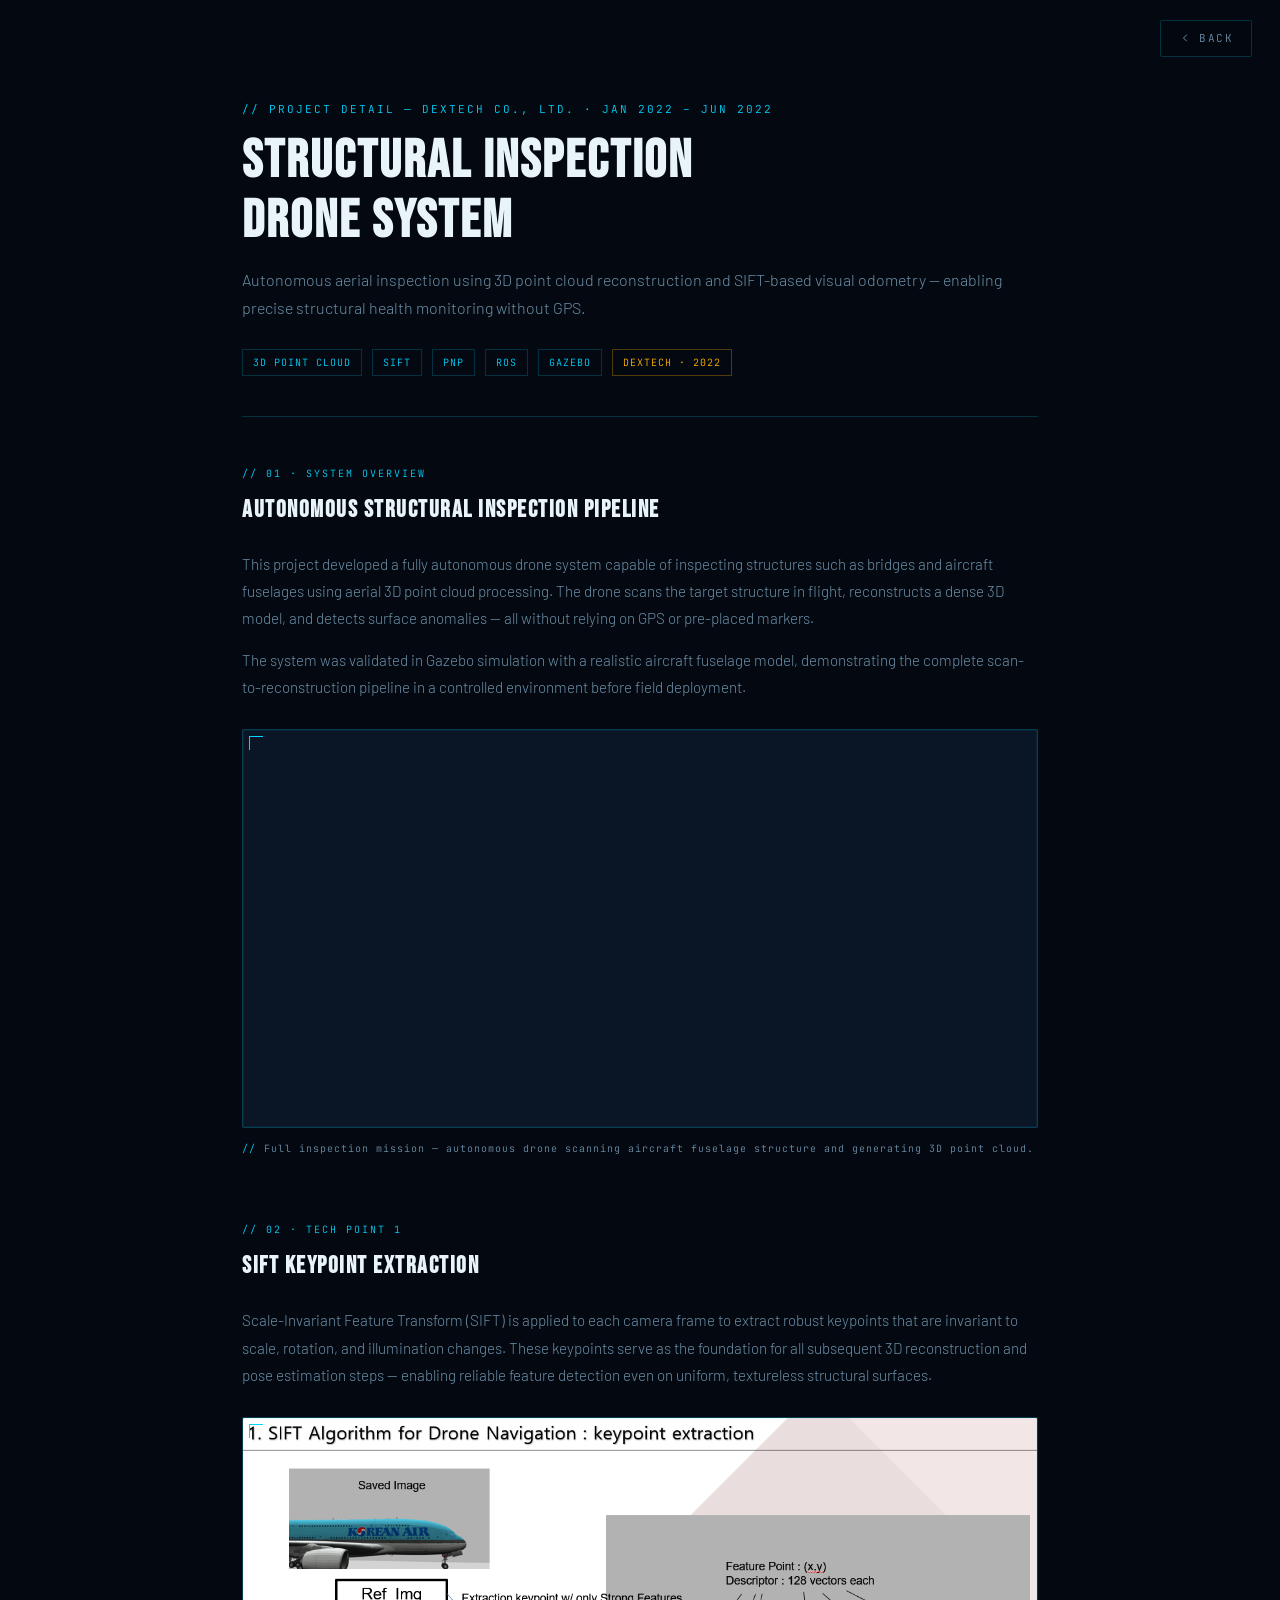
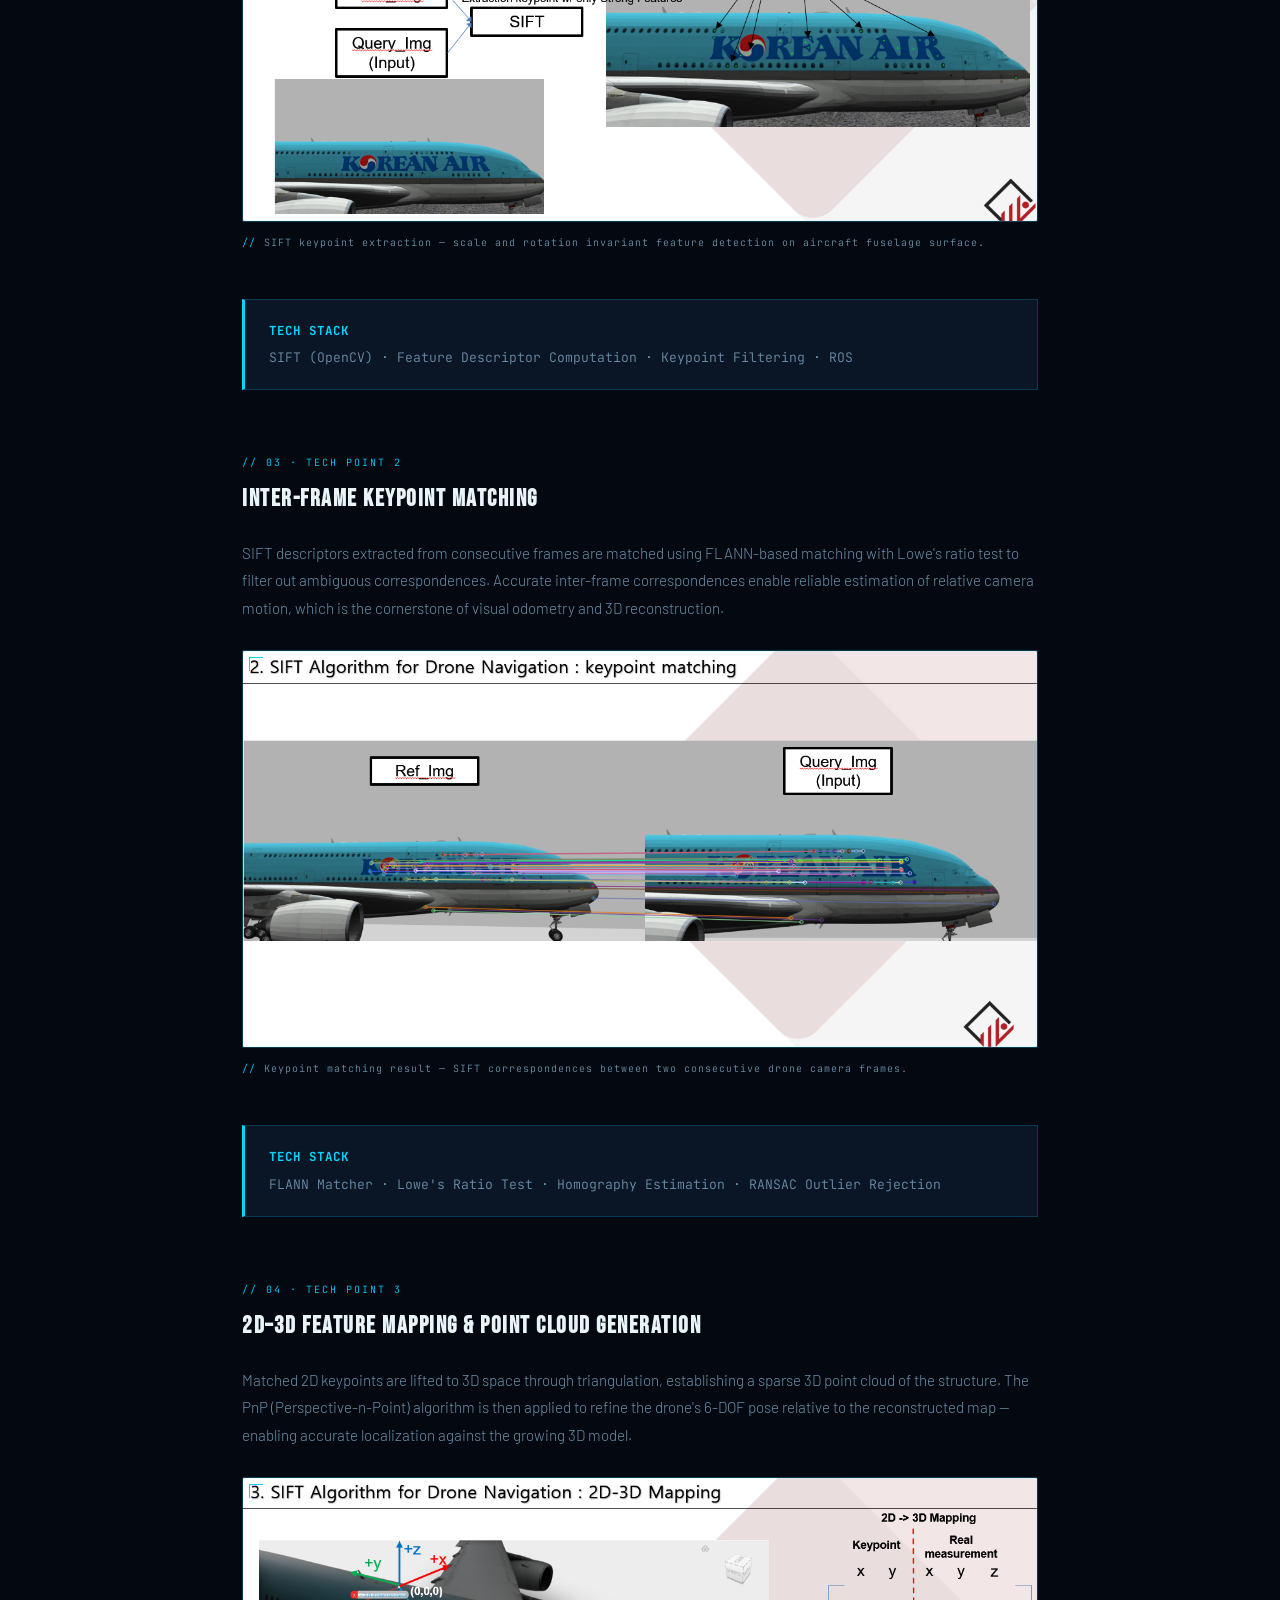
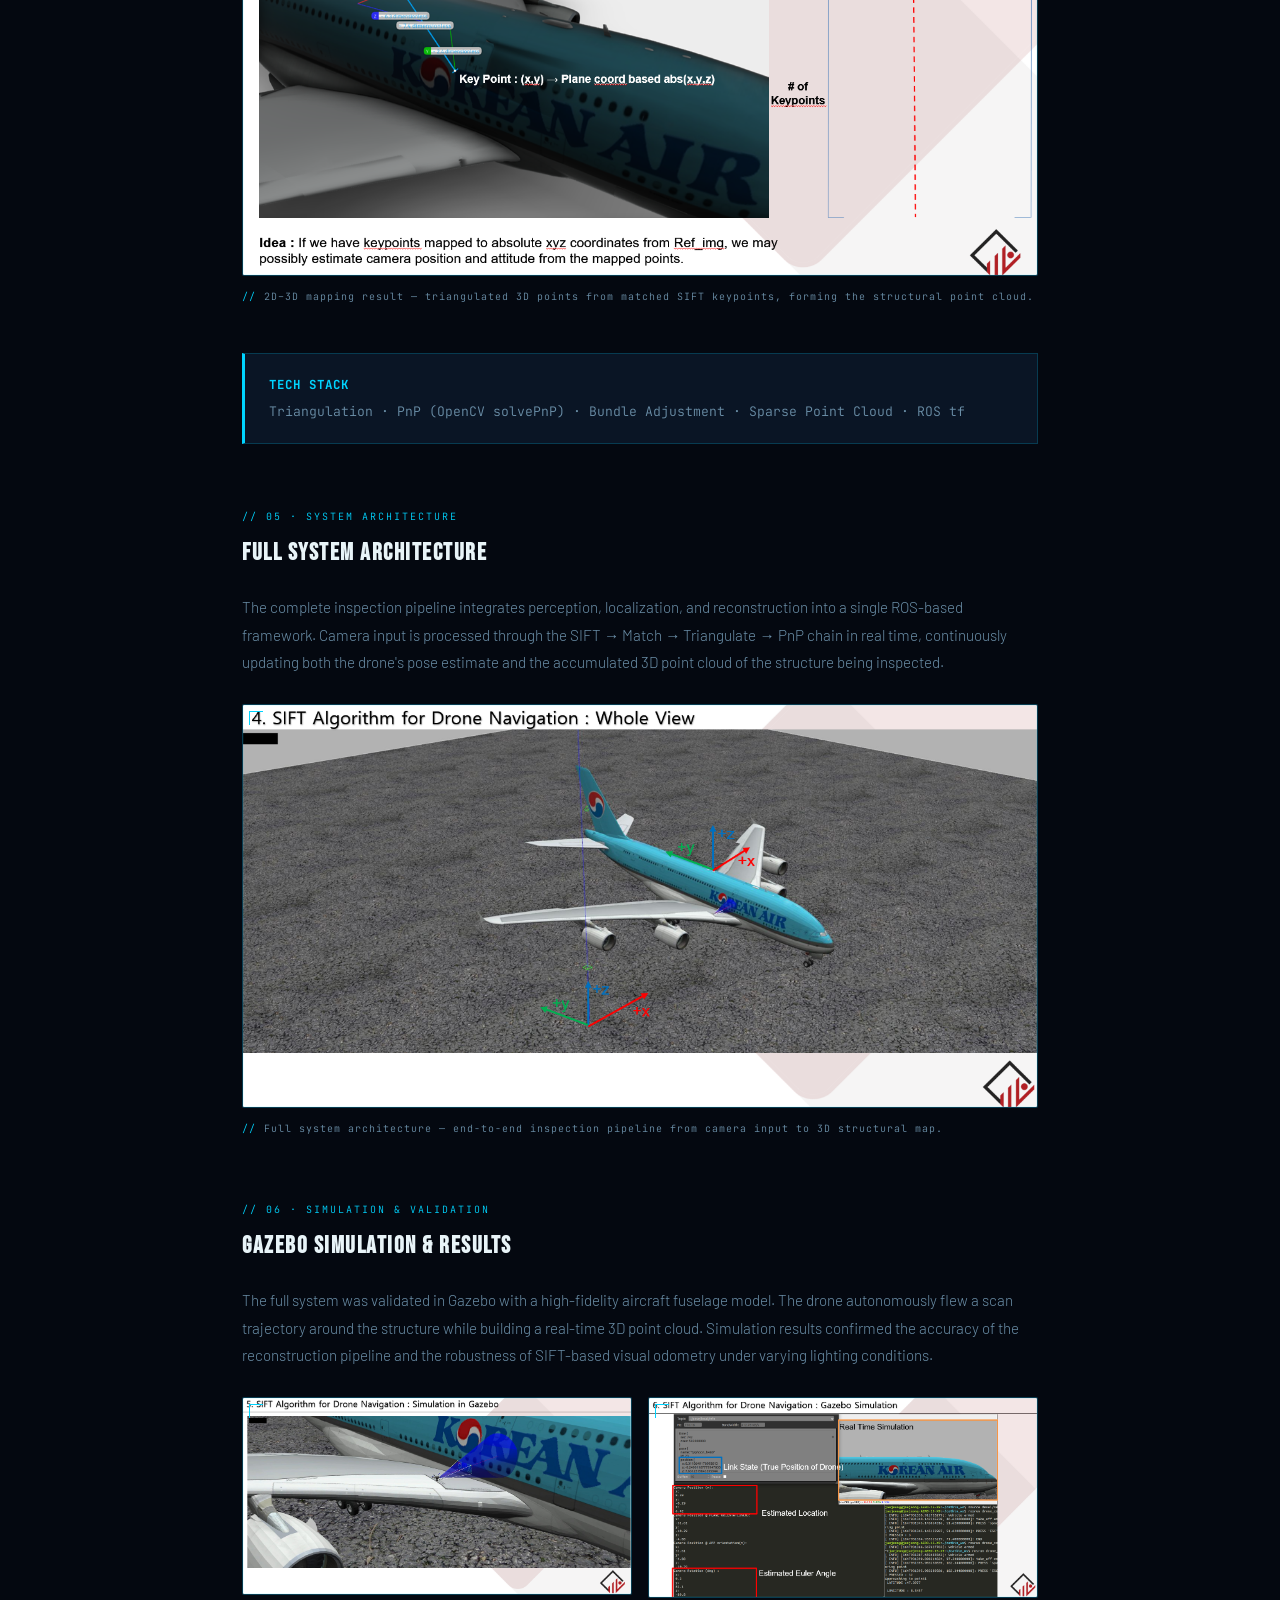
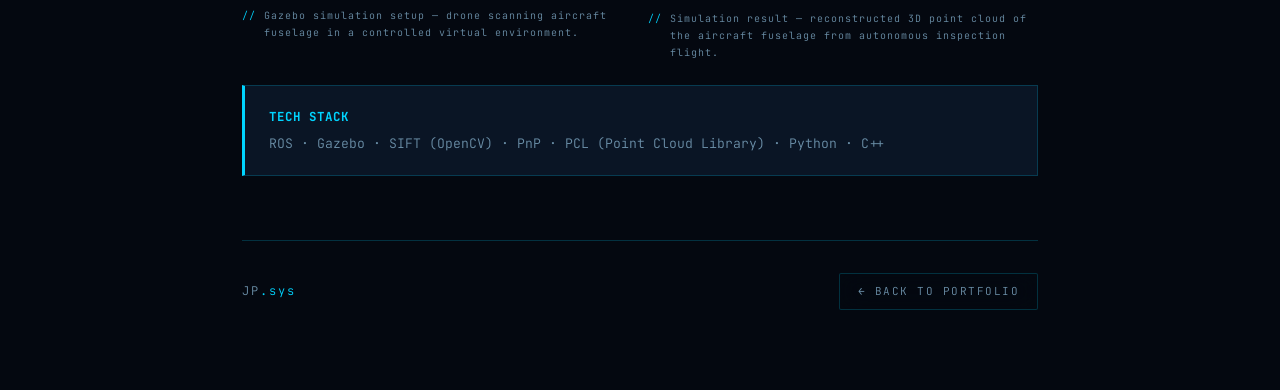
==== projects/inspection-drone.html @ 6c42485a "Add Dextech project detail pages and complete WORK section video hover - Add projects/inspection-dro" ====
<!DOCTYPE html>
<html lang="en">
<head>
  <meta charset="UTF-8" />
  <meta name="viewport" content="width=device-width, initial-scale=1.0" />
  <meta name="description" content="Structural Inspection Drone — Jaejeong Park Project Detail" />
  <title>Structural Inspection Drone — Jaejeong Park</title>

  <!-- Fonts -->
  <link rel="preconnect" href="https://fonts.googleapis.com" />
  <link rel="preconnect" href="https://fonts.gstatic.com" crossorigin />
  <link href="https://fonts.googleapis.com/css2?family=Bebas+Neue&family=JetBrains+Mono:ital,wght@0,300;0,400;0,500;0,600;0,700;1,300&family=Barlow:ital,wght@0,300;0,400;0,500;0,600;1,300;1,400&display=swap" rel="stylesheet" />

  <style>
    /* ── Variables ───────────────────────────────────────── */
    :root {
      --bg-primary:    #040810;
      --bg-secondary:  #070e1a;
      --bg-card:       #0a1525;
      --cyan:          #00D4FF;
      --amber:         #FFB300;
      --green:         #00FF88;
      --text-primary:  #E8F4F8;
      --text-secondary:#6B8FA8;
      --border:        rgba(0, 212, 255, 0.2);
      --border-hover:  rgba(0, 212, 255, 0.5);
      --font-display:  'Bebas Neue', sans-serif;
      --font-mono:     'JetBrains Mono', monospace;
      --font-body:     'Barlow', sans-serif;
      --transition:    0.3s ease;
      --content-max:   860px;
    }

    /* ── Reset ───────────────────────────────────────────── */
    *, *::before, *::after { box-sizing: border-box; margin: 0; padding: 0; }
    html { scroll-behavior: smooth; font-size: 16px; }
    body {
      background: var(--bg-primary);
      color: var(--text-primary);
      font-family: var(--font-body);
      font-weight: 300;
      line-height: 1.7;
      overflow-x: hidden;
    }
    a { color: var(--cyan); text-decoration: none; transition: color var(--transition); }
    a:hover { color: #fff; }
    img, video { max-width: 100%; display: block; }
    ::selection { background: rgba(0, 212, 255, 0.3); color: #fff; }
    ::-webkit-scrollbar { width: 4px; }
    ::-webkit-scrollbar-track { background: var(--bg-secondary); }
    ::-webkit-scrollbar-thumb { background: var(--cyan); border-radius: 2px; }

    /* ── Back Button (fixed) ─────────────────────────────── */
    .back-btn {
      position: fixed;
      top: 20px;
      right: 28px;
      z-index: 1000;
      display: flex;
      align-items: center;
      gap: 8px;
      padding: 8px 18px;
      background: rgba(4, 8, 16, 0.88);
      backdrop-filter: blur(12px);
      border: 1px solid var(--border);
      border-radius: 2px;
      font-family: var(--font-mono);
      font-size: 11px;
      color: var(--text-secondary);
      letter-spacing: 1.5px;
      text-transform: uppercase;
      cursor: pointer;
      transition: border-color var(--transition), color var(--transition), background var(--transition);
    }
    .back-btn:hover {
      border-color: var(--cyan);
      color: var(--cyan);
      background: rgba(0, 212, 255, 0.05);
    }
    .back-btn svg {
      width: 12px;
      height: 12px;
      fill: none;
      stroke: currentColor;
      stroke-width: 2;
      stroke-linecap: round;
      stroke-linejoin: round;
      flex-shrink: 0;
    }

    /* ── Page Wrapper ────────────────────────────────────── */
    .detail-page {
      max-width: var(--content-max);
      margin: 0 auto;
      padding: 100px 32px 80px;
    }

    /* ── Header ──────────────────────────────────────────── */
    .detail-label {
      font-family: var(--font-mono);
      font-size: 11px;
      color: var(--cyan);
      letter-spacing: 2px;
      text-transform: uppercase;
      margin-bottom: 12px;
    }
    .detail-title {
      font-family: var(--font-display);
      font-size: clamp(2rem, 6vw, 3.4rem);
      color: var(--text-primary);
      letter-spacing: 2px;
      line-height: 1.1;
      margin-bottom: 16px;
    }
    .detail-subtitle {
      font-family: var(--font-body);
      font-size: 1rem;
      color: var(--text-secondary);
      margin-bottom: 28px;
    }
    .detail-meta {
      display: flex;
      flex-wrap: wrap;
      gap: 10px;
      margin-bottom: 40px;
    }
    .meta-tag {
      font-family: var(--font-mono);
      font-size: 10px;
      color: var(--cyan);
      border: 1px solid var(--border);
      padding: 4px 10px;
      letter-spacing: 1px;
      text-transform: uppercase;
    }
    .meta-tag.amber { color: var(--amber); border-color: rgba(255, 179, 0, 0.3); }
    .detail-divider {
      width: 100%;
      height: 1px;
      background: var(--border);
      margin-bottom: 48px;
    }

    /* ── Section ─────────────────────────────────────────── */
    .detail-section {
      margin-bottom: 64px;
    }
    .section-label {
      font-family: var(--font-mono);
      font-size: 10px;
      color: var(--cyan);
      letter-spacing: 2px;
      text-transform: uppercase;
      margin-bottom: 8px;
    }
    .section-heading {
      font-family: var(--font-display);
      font-size: 1.5rem;
      color: var(--text-primary);
      letter-spacing: 1.5px;
      margin-bottom: 20px;
    }
    .section-body {
      color: var(--text-secondary);
      font-size: 0.95rem;
      line-height: 1.8;
    }
    .section-body p + p { margin-top: 14px; }

    /* ── Media Block ─────────────────────────────────────── */
    .media-block {
      margin-bottom: 48px;
    }
    .media-block + .media-block { margin-top: 0; }

    .media-frame {
      position: relative;
      border: 1px solid var(--border);
      border-radius: 2px;
      overflow: hidden;
      background: var(--bg-card);
    }
    .media-frame::before {
      content: '';
      position: absolute;
      inset: 0;
      pointer-events: none;
      z-index: 1;
      box-shadow: inset 0 0 0 1px rgba(0, 212, 255, 0.08);
    }
    .media-frame video,
    .media-frame img {
      width: 100%;
      display: block;
    }

    /* HUD corner brackets */
    .media-frame::after {
      content: '';
      position: absolute;
      top: 6px; left: 6px;
      width: 14px; height: 14px;
      border-top: 1px solid var(--cyan);
      border-left: 1px solid var(--cyan);
      pointer-events: none;
      z-index: 2;
    }

    .media-caption {
      margin-top: 12px;
      font-family: var(--font-mono);
      font-size: 10px;
      color: var(--text-secondary);
      letter-spacing: 1px;
      display: flex;
      align-items: flex-start;
      gap: 8px;
    }
    .media-caption::before {
      content: '//';
      color: var(--cyan);
      flex-shrink: 0;
    }

    /* Two-column image grid */
    .media-grid-2 {
      display: grid;
      grid-template-columns: 1fr 1fr;
      gap: 16px;
    }

    /* ── Tech Highlight Box ───────────────────────────────── */
    .tech-highlight {
      background: var(--bg-card);
      border: 1px solid var(--border);
      border-left: 3px solid var(--cyan);
      padding: 20px 24px;
      margin-top: 24px;
      font-family: var(--font-mono);
      font-size: 0.82rem;
      color: var(--text-secondary);
      line-height: 1.7;
    }
    .tech-highlight strong {
      color: var(--cyan);
      display: block;
      margin-bottom: 6px;
      font-size: 0.78rem;
      letter-spacing: 1px;
      text-transform: uppercase;
    }

    /* ── Footer ──────────────────────────────────────────── */
    .detail-footer {
      border-top: 1px solid var(--border);
      padding-top: 32px;
      display: flex;
      align-items: center;
      justify-content: space-between;
      flex-wrap: wrap;
      gap: 16px;
    }
    .footer-logo {
      font-family: var(--font-mono);
      font-size: 12px;
      color: var(--text-secondary);
      letter-spacing: 2px;
    }
    .footer-logo span { color: var(--cyan); }

    /* ── Responsive ──────────────────────────────────────── */
    @media (max-width: 600px) {
      .detail-page { padding: 88px 20px 60px; }
      .media-grid-2 { grid-template-columns: 1fr; }
      .back-btn { right: 16px; top: 14px; }
    }
  </style>
</head>
<body>

  <!-- ── Back Button ─────────────────────────────────────── -->
  <a class="back-btn" href="../index.html#projects" aria-label="Back to portfolio">
    <svg viewBox="0 0 24 24"><polyline points="15 18 9 12 15 6"/></svg>
    <span data-en="BACK" data-ko="돌아가기">BACK</span>
  </a>

  <!-- ── Page Content ────────────────────────────────────── -->
  <main class="detail-page">

    <!-- Header -->
    <p class="detail-label">// Project Detail — Dextech Co., Ltd. · Jan 2022 – Jun 2022</p>
    <h1 class="detail-title">Structural Inspection<br>Drone System</h1>
    <p class="detail-subtitle"
       data-en="Autonomous aerial inspection using 3D point cloud reconstruction and SIFT-based visual odometry — enabling precise structural health monitoring without GPS."
       data-ko="3D 포인트 클라우드 재구성 및 SIFT 기반 비주얼 오도메트리를 활용한 자율 항공 점검 — GPS 없이 정밀 구조물 안전 모니터링 구현.">
      Autonomous aerial inspection using 3D point cloud reconstruction and SIFT-based visual odometry — enabling precise structural health monitoring without GPS.
    </p>
    <div class="detail-meta">
      <span class="meta-tag">3D Point Cloud</span>
      <span class="meta-tag">SIFT</span>
      <span class="meta-tag">PnP</span>
      <span class="meta-tag">ROS</span>
      <span class="meta-tag">Gazebo</span>
      <span class="meta-tag amber">Dextech · 2022</span>
    </div>
    <div class="detail-divider"></div>

    <!-- ── Section 1: System Overview ─────────────────────── -->
    <div class="detail-section">
      <p class="section-label">// 01 · System Overview</p>
      <h2 class="section-heading"
          data-en="Autonomous Structural Inspection Pipeline"
          data-ko="자율 구조물 점검 파이프라인">Autonomous Structural Inspection Pipeline</h2>
      <div class="section-body">
        <p data-en="This project developed a fully autonomous drone system capable of inspecting structures such as bridges and aircraft fuselages using aerial 3D point cloud processing. The drone scans the target structure in flight, reconstructs a dense 3D model, and detects surface anomalies — all without relying on GPS or pre-placed markers."
           data-ko="이 프로젝트는 항공 3D 포인트 클라우드 처리를 통해 교량, 항공기 동체 등 구조물을 점검할 수 있는 완전 자율 드론 시스템을 개발했습니다. 드론이 비행 중 목표 구조물을 스캔하고 밀집 3D 모델을 재구성하며 표면 이상을 탐지합니다 — GPS나 사전 배치 마커 없이 작동합니다.">
          This project developed a fully autonomous drone system capable of inspecting structures such as bridges and aircraft fuselages using aerial 3D point cloud processing. The drone scans the target structure in flight, reconstructs a dense 3D model, and detects surface anomalies — all without relying on GPS or pre-placed markers.
        </p>
        <p data-en="The system was validated in Gazebo simulation with a realistic aircraft fuselage model, demonstrating the complete scan-to-reconstruction pipeline in a controlled environment before field deployment."
           data-ko="시스템은 실제 항공기 동체 모델을 사용한 Gazebo 시뮬레이션에서 검증되었으며, 현장 배포 전 제어된 환경에서 스캔부터 재구성까지의 완전한 파이프라인을 시연했습니다.">
          The system was validated in Gazebo simulation with a realistic aircraft fuselage model, demonstrating the complete scan-to-reconstruction pipeline in a controlled environment before field deployment.
        </p>
      </div>

      <div class="media-block" style="margin-top: 28px;">
        <div class="media-frame">
          <video src="../assets/projects/inspection/inspection drone project.mp4"
                 autoplay muted loop playsinline preload="metadata"></video>
        </div>
        <p class="media-caption"
           data-en="Full inspection mission — autonomous drone scanning aircraft fuselage structure and generating 3D point cloud."
           data-ko="전체 점검 임무 — 항공기 동체 구조물을 스캔하고 3D 포인트 클라우드를 생성하는 자율 드론.">
          Full inspection mission — autonomous drone scanning aircraft fuselage structure and generating 3D point cloud.
        </p>
      </div>
    </div>

    <!-- ── Section 2: Keypoint Extraction ──────────────────── -->
    <div class="detail-section">
      <p class="section-label">// 02 · Tech Point 1</p>
      <h2 class="section-heading"
          data-en="SIFT Keypoint Extraction"
          data-ko="SIFT 키포인트 추출">SIFT Keypoint Extraction</h2>
      <div class="section-body">
        <p data-en="Scale-Invariant Feature Transform (SIFT) is applied to each camera frame to extract robust keypoints that are invariant to scale, rotation, and illumination changes. These keypoints serve as the foundation for all subsequent 3D reconstruction and pose estimation steps — enabling reliable feature detection even on uniform, textureless structural surfaces."
           data-ko="각 카메라 프레임에 SIFT(Scale-Invariant Feature Transform)를 적용하여 크기, 회전, 조명 변화에 불변하는 강건한 키포인트를 추출합니다. 이 키포인트는 이후 모든 3D 재구성 및 자세 추정 단계의 기반이 되며, 균일하고 텍스처가 없는 구조 표면에서도 신뢰할 수 있는 특징점 탐지를 가능하게 합니다.">
          Scale-Invariant Feature Transform (SIFT) is applied to each camera frame to extract robust keypoints that are invariant to scale, rotation, and illumination changes. These keypoints serve as the foundation for all subsequent 3D reconstruction and pose estimation steps — enabling reliable feature detection even on uniform, textureless structural surfaces.
        </p>
      </div>

      <div class="media-block" style="margin-top: 28px;">
        <div class="media-frame">
          <img src="../assets/projects/inspection/pg_1.png"
               alt="SIFT keypoint extraction result on structural surface" />
        </div>
        <p class="media-caption"
           data-en="SIFT keypoint extraction — scale and rotation invariant feature detection on aircraft fuselage surface."
           data-ko="SIFT 키포인트 추출 — 항공기 동체 표면에서의 크기·회전 불변 특징점 탐지.">
          SIFT keypoint extraction — scale and rotation invariant feature detection on aircraft fuselage surface.
        </p>
      </div>

      <div class="tech-highlight">
        <strong>Tech Stack</strong>
        SIFT (OpenCV) · Feature Descriptor Computation · Keypoint Filtering · ROS
      </div>
    </div>

    <!-- ── Section 3: Keypoint Matching ────────────────────── -->
    <div class="detail-section">
      <p class="section-label">// 03 · Tech Point 2</p>
      <h2 class="section-heading"
          data-en="Inter-Frame Keypoint Matching"
          data-ko="프레임 간 키포인트 매칭">Inter-Frame Keypoint Matching</h2>
      <div class="section-body">
        <p data-en="SIFT descriptors extracted from consecutive frames are matched using FLANN-based matching with Lowe's ratio test to filter out ambiguous correspondences. Accurate inter-frame correspondences enable reliable estimation of relative camera motion, which is the cornerstone of visual odometry and 3D reconstruction."
           data-ko="연속 프레임에서 추출된 SIFT 디스크립터를 FLANN 기반 매칭과 Lowe의 비율 테스트를 사용해 매칭하여 모호한 대응점을 필터링합니다. 정확한 프레임 간 대응점은 비주얼 오도메트리와 3D 재구성의 핵심인 상대 카메라 움직임의 신뢰할 수 있는 추정을 가능하게 합니다.">
          SIFT descriptors extracted from consecutive frames are matched using FLANN-based matching with Lowe's ratio test to filter out ambiguous correspondences. Accurate inter-frame correspondences enable reliable estimation of relative camera motion, which is the cornerstone of visual odometry and 3D reconstruction.
        </p>
      </div>

      <div class="media-block" style="margin-top: 28px;">
        <div class="media-frame">
          <img src="../assets/projects/inspection/pg_2.png"
               alt="SIFT keypoint matching between consecutive frames" />
        </div>
        <p class="media-caption"
           data-en="Keypoint matching result — SIFT correspondences between two consecutive drone camera frames."
           data-ko="키포인트 매칭 결과 — 연속 드론 카메라 프레임 간 SIFT 대응점.">
          Keypoint matching result — SIFT correspondences between two consecutive drone camera frames.
        </p>
      </div>

      <div class="tech-highlight">
        <strong>Tech Stack</strong>
        FLANN Matcher · Lowe's Ratio Test · Homography Estimation · RANSAC Outlier Rejection
      </div>
    </div>

    <!-- ── Section 4: 2D–3D Mapping ─────────────────────────── -->
    <div class="detail-section">
      <p class="section-label">// 04 · Tech Point 3</p>
      <h2 class="section-heading"
          data-en="2D–3D Feature Mapping & Point Cloud Generation"
          data-ko="2D–3D 특징 매핑 및 포인트 클라우드 생성">2D–3D Feature Mapping & Point Cloud Generation</h2>
      <div class="section-body">
        <p data-en="Matched 2D keypoints are lifted to 3D space through triangulation, establishing a sparse 3D point cloud of the structure. The PnP (Perspective-n-Point) algorithm is then applied to refine the drone's 6-DOF pose relative to the reconstructed map — enabling accurate localization against the growing 3D model."
           data-ko="매칭된 2D 키포인트를 삼각측량으로 3D 공간으로 올려 구조물의 희소 3D 포인트 클라우드를 구축합니다. PnP(Perspective-n-Point) 알고리즘을 적용하여 재구성된 맵에 대한 드론의 6-DOF 자세를 정제하고, 증가하는 3D 모델에 대한 정확한 위치 추정을 가능하게 합니다.">
          Matched 2D keypoints are lifted to 3D space through triangulation, establishing a sparse 3D point cloud of the structure. The PnP (Perspective-n-Point) algorithm is then applied to refine the drone's 6-DOF pose relative to the reconstructed map — enabling accurate localization against the growing 3D model.
        </p>
      </div>

      <div class="media-block" style="margin-top: 28px;">
        <div class="media-frame">
          <img src="../assets/projects/inspection/pg_3.png"
               alt="2D to 3D feature mapping and point cloud reconstruction" />
        </div>
        <p class="media-caption"
           data-en="2D–3D mapping result — triangulated 3D points from matched SIFT keypoints, forming the structural point cloud."
           data-ko="2D–3D 매핑 결과 — 매칭된 SIFT 키포인트로부터 삼각측량된 3D 포인트, 구조물 포인트 클라우드 형성.">
          2D–3D mapping result — triangulated 3D points from matched SIFT keypoints, forming the structural point cloud.
        </p>
      </div>

      <div class="tech-highlight">
        <strong>Tech Stack</strong>
        Triangulation · PnP (OpenCV solvePnP) · Bundle Adjustment · Sparse Point Cloud · ROS tf
      </div>
    </div>

    <!-- ── Section 5: Whole System View ────────────────────── -->
    <div class="detail-section">
      <p class="section-label">// 05 · System Architecture</p>
      <h2 class="section-heading"
          data-en="Full System Architecture"
          data-ko="전체 시스템 아키텍처">Full System Architecture</h2>
      <div class="section-body">
        <p data-en="The complete inspection pipeline integrates perception, localization, and reconstruction into a single ROS-based framework. Camera input is processed through the SIFT → Match → Triangulate → PnP chain in real time, continuously updating both the drone's pose estimate and the accumulated 3D point cloud of the structure being inspected."
           data-ko="완전한 점검 파이프라인은 인식, 위치 추정, 재구성을 단일 ROS 기반 프레임워크로 통합합니다. 카메라 입력은 실시간으로 SIFT → 매칭 → 삼각측량 → PnP 체인을 통해 처리되어 드론의 자세 추정치와 검사 중인 구조물의 누적 3D 포인트 클라우드를 지속적으로 업데이트합니다.">
          The complete inspection pipeline integrates perception, localization, and reconstruction into a single ROS-based framework. Camera input is processed through the SIFT → Match → Triangulate → PnP chain in real time, continuously updating both the drone's pose estimate and the accumulated 3D point cloud of the structure being inspected.
        </p>
      </div>

      <div class="media-block" style="margin-top: 28px;">
        <div class="media-frame">
          <img src="../assets/projects/inspection/pg_4.png"
               alt="Full system architecture overview" />
        </div>
        <p class="media-caption"
           data-en="Full system architecture — end-to-end inspection pipeline from camera input to 3D structural map."
           data-ko="전체 시스템 아키텍처 — 카메라 입력부터 3D 구조물 맵까지의 엔드투엔드 점검 파이프라인.">
          Full system architecture — end-to-end inspection pipeline from camera input to 3D structural map.
        </p>
      </div>
    </div>

    <!-- ── Section 6: Simulation Results ───────────────────── -->
    <div class="detail-section">
      <p class="section-label">// 06 · Simulation & Validation</p>
      <h2 class="section-heading"
          data-en="Gazebo Simulation & Results"
          data-ko="Gazebo 시뮬레이션 및 결과">Gazebo Simulation & Results</h2>
      <div class="section-body">
        <p data-en="The full system was validated in Gazebo with a high-fidelity aircraft fuselage model. The drone autonomously flew a scan trajectory around the structure while building a real-time 3D point cloud. Simulation results confirmed the accuracy of the reconstruction pipeline and the robustness of SIFT-based visual odometry under varying lighting conditions."
           data-ko="고품질 항공기 동체 모델을 사용한 Gazebo에서 전체 시스템을 검증했습니다. 드론이 자율적으로 구조물 주위를 스캔 궤적으로 비행하면서 실시간 3D 포인트 클라우드를 구축했습니다. 시뮬레이션 결과는 재구성 파이프라인의 정확도와 다양한 조명 조건에서의 SIFT 기반 비주얼 오도메트리의 강건성을 확인했습니다.">
          The full system was validated in Gazebo with a high-fidelity aircraft fuselage model. The drone autonomously flew a scan trajectory around the structure while building a real-time 3D point cloud. Simulation results confirmed the accuracy of the reconstruction pipeline and the robustness of SIFT-based visual odometry under varying lighting conditions.
        </p>
      </div>

      <div class="media-grid-2" style="margin-top: 28px;">
        <div class="media-block" style="margin-bottom: 0;">
          <div class="media-frame">
            <img src="../assets/projects/inspection/pg_5.png"
                 alt="Gazebo simulation environment with aircraft fuselage" />
          </div>
          <p class="media-caption"
             data-en="Gazebo simulation setup — drone scanning aircraft fuselage in a controlled virtual environment."
             data-ko="Gazebo 시뮬레이션 설정 — 제어된 가상 환경에서 항공기 동체를 스캔하는 드론.">
            Gazebo simulation setup — drone scanning aircraft fuselage in a controlled virtual environment.
          </p>
        </div>
        <div class="media-block" style="margin-bottom: 0;">
          <div class="media-frame">
            <img src="../assets/projects/inspection/pg_6.png"
                 alt="3D point cloud reconstruction result from simulation" />
          </div>
          <p class="media-caption"
             data-en="Simulation result — reconstructed 3D point cloud of the aircraft fuselage from autonomous inspection flight."
             data-ko="시뮬레이션 결과 — 자율 점검 비행으로 재구성된 항공기 동체의 3D 포인트 클라우드.">
            Simulation result — reconstructed 3D point cloud of the aircraft fuselage from autonomous inspection flight.
          </p>
        </div>
      </div>

      <div class="tech-highlight">
        <strong>Tech Stack</strong>
        ROS · Gazebo · SIFT (OpenCV) · PnP · PCL (Point Cloud Library) · Python · C++
      </div>
    </div>

    <!-- ── Footer ───────────────────────────────────────────── -->
    <div class="detail-footer">
      <span class="footer-logo">JP<span>.sys</span></span>
      <a class="back-btn" href="../index.html#projects" style="position:static;"
         data-en="← BACK TO PORTFOLIO" data-ko="← 포트폴리오로">← BACK TO PORTFOLIO</a>
    </div>

  </main>

  <script>
    // Language toggle — reads localStorage
    (function () {
      const saved = localStorage.getItem('lang') || 'en';
      document.querySelectorAll('[data-en],[data-ko]').forEach(el => {
        const val = el.getAttribute('data-' + saved);
        if (val) el.textContent = val;
      });
    })();
  </script>
</body>
</html>
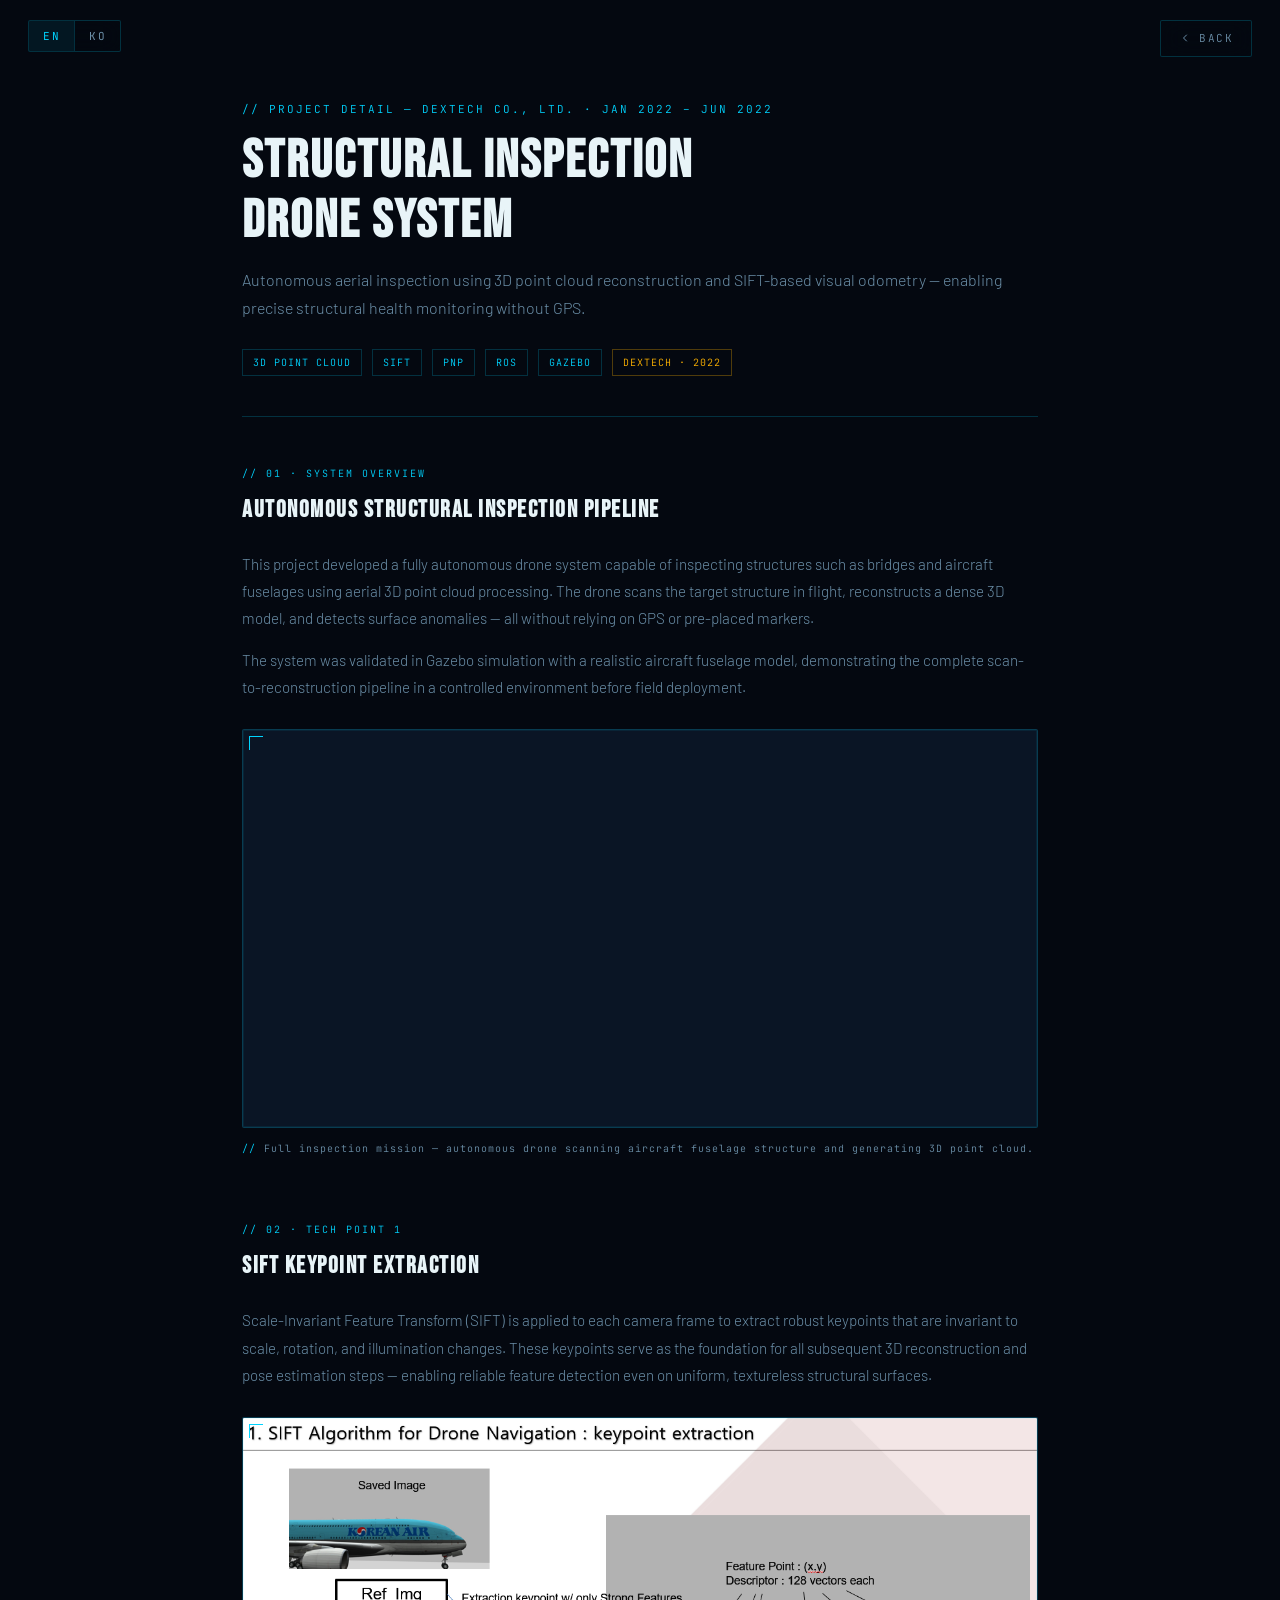
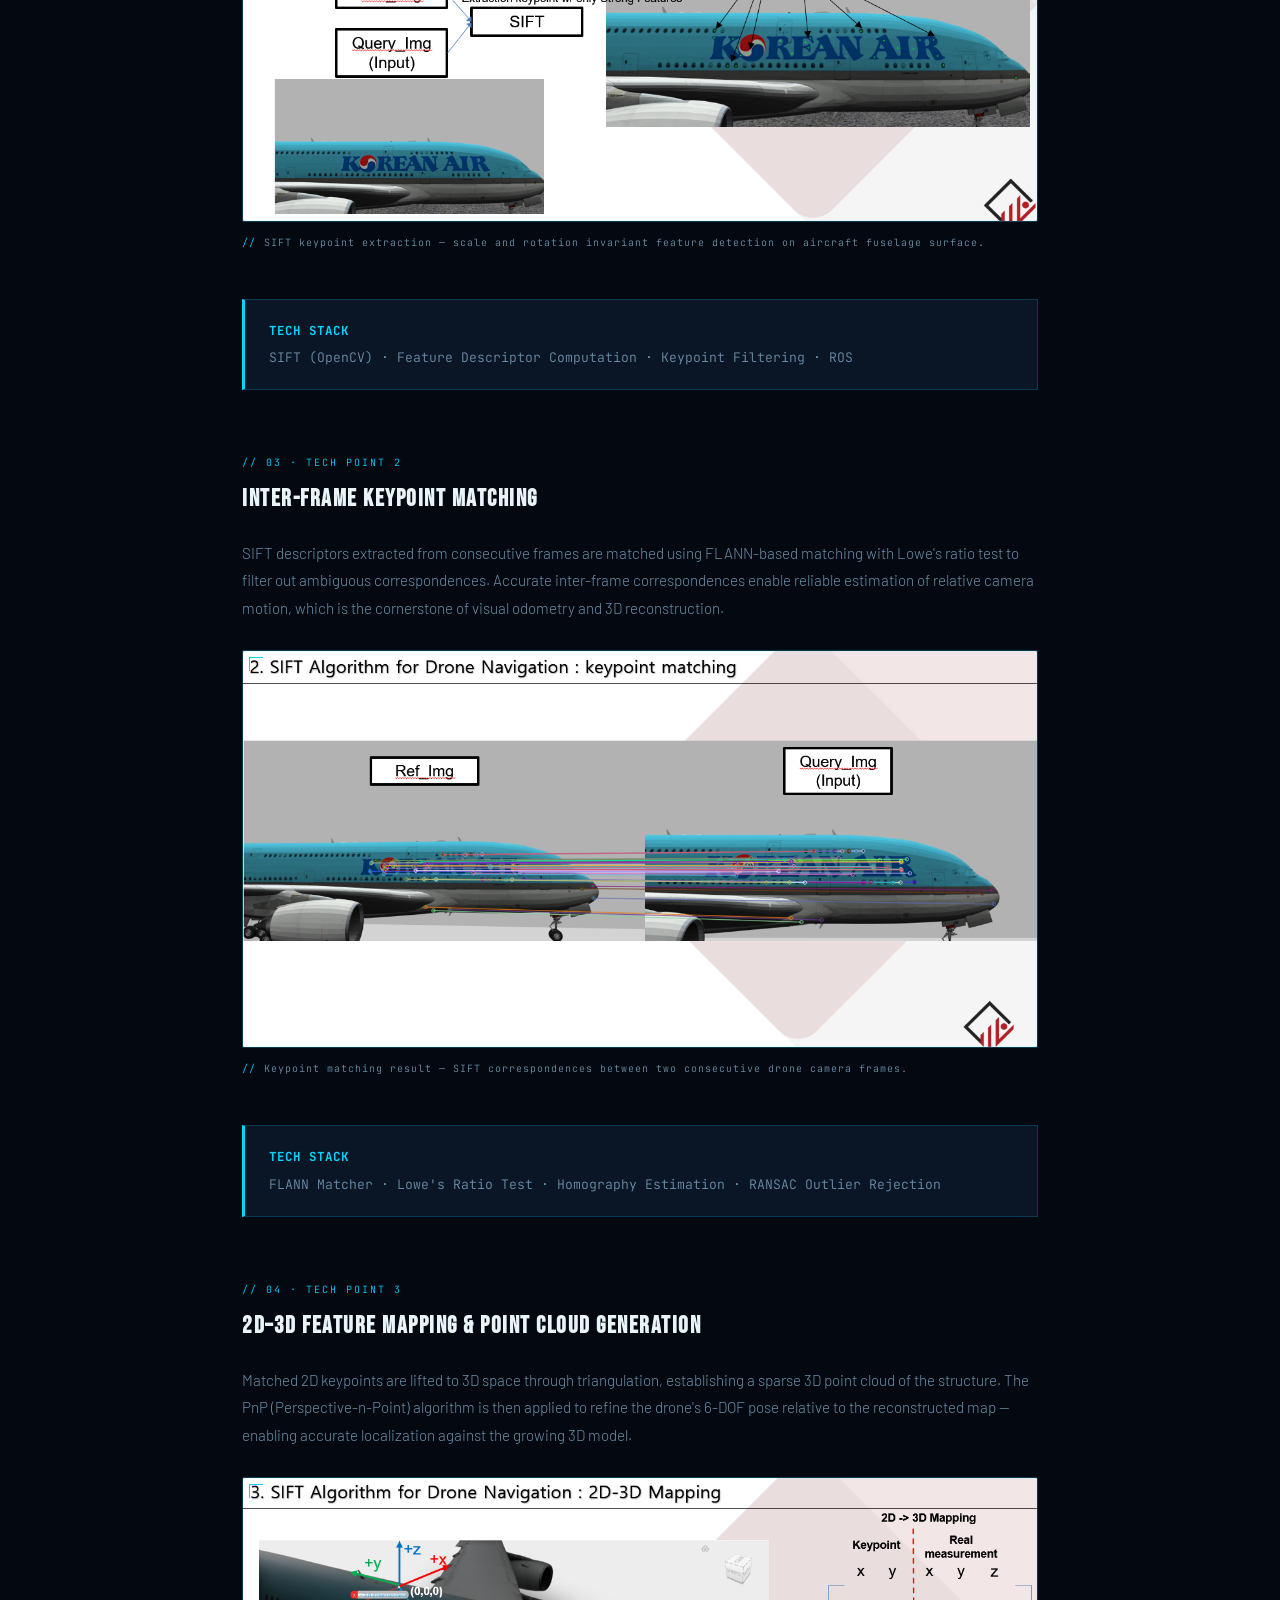
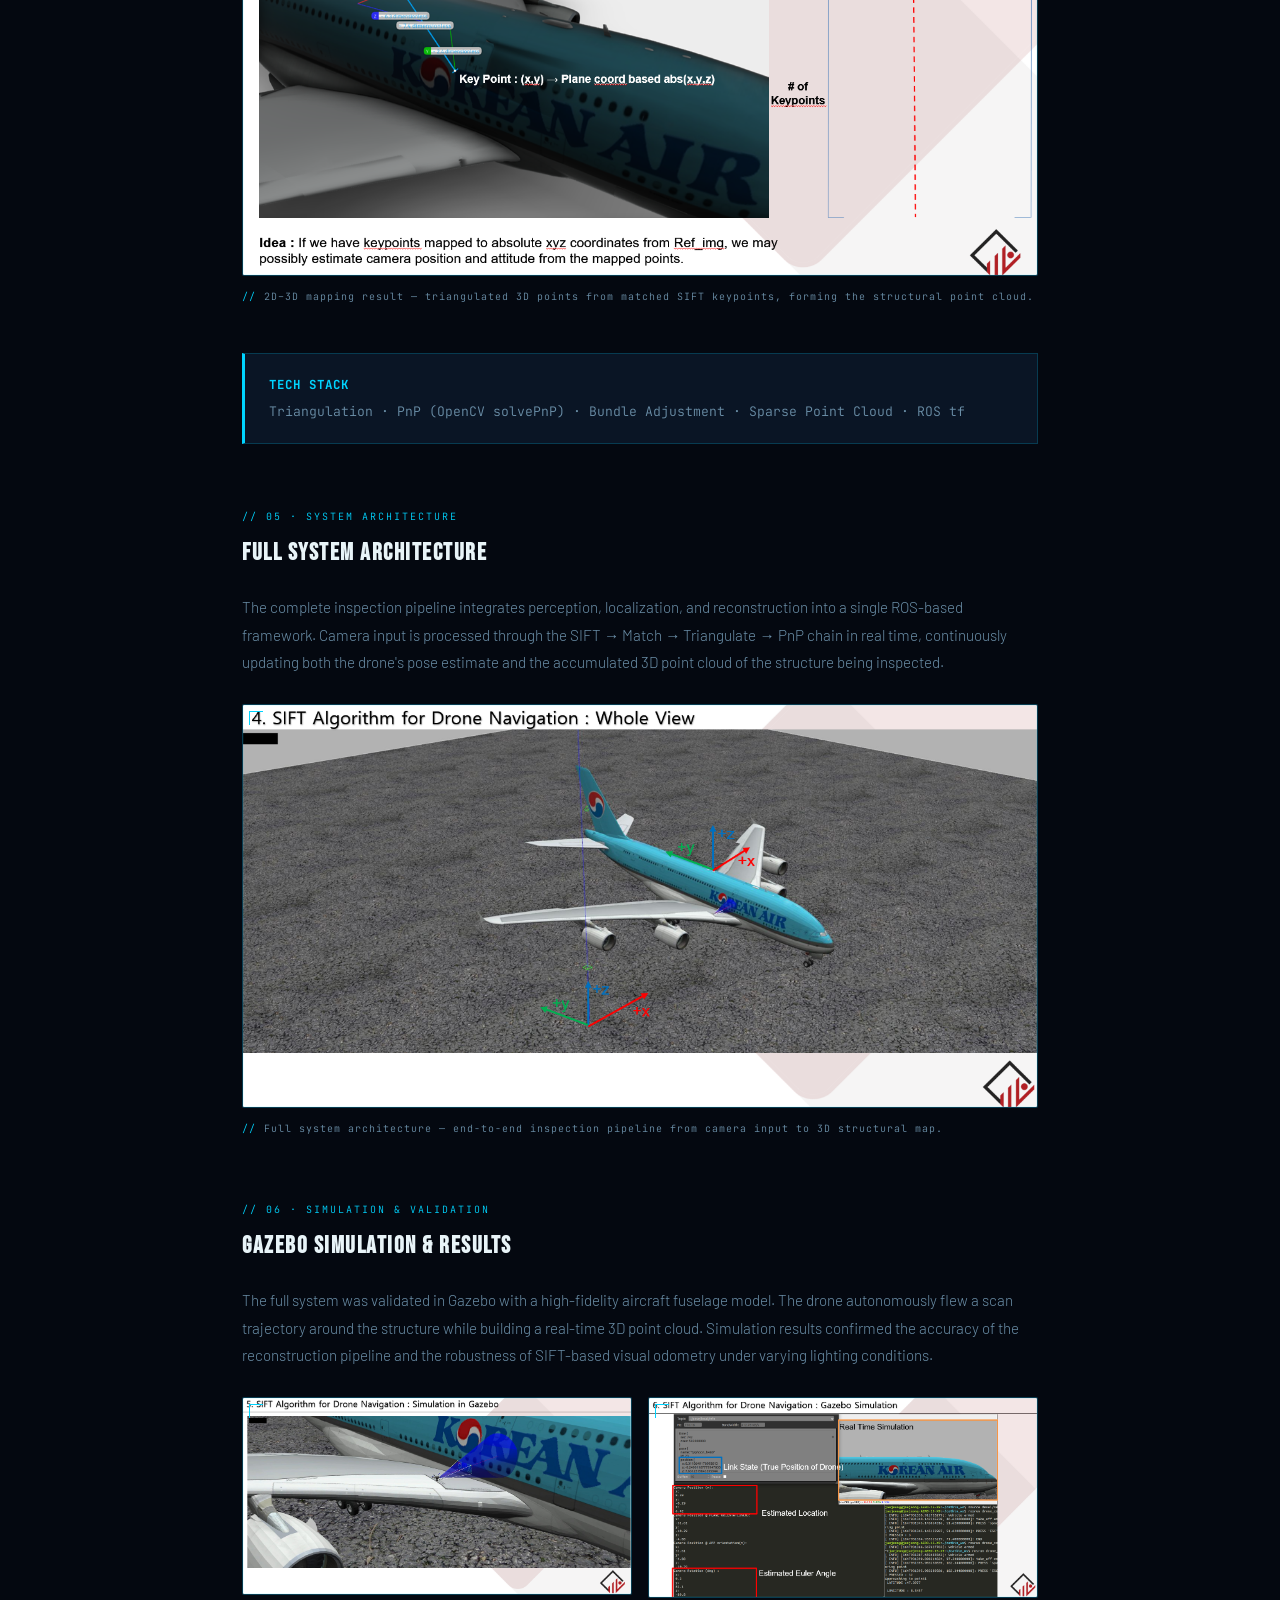
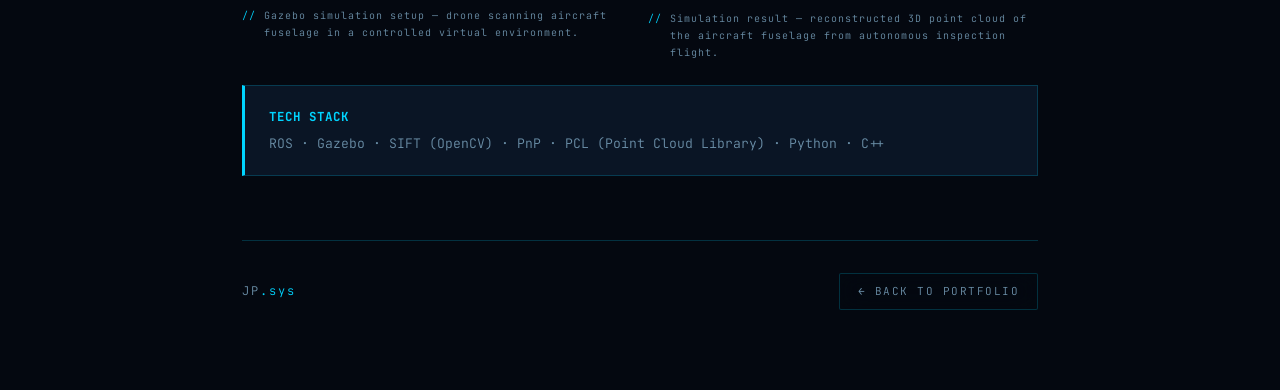
==== commit 853bf6f4: "Fix language FOUC and back button scroll position on detail pages - All 5 detail pages: add body{opa" ====
--- a/projects/inspection-drone.html
+++ b/projects/inspection-drone.html
@@ -269,17 +269,54 @@
     .footer-logo span { color: var(--cyan); }
 
     /* ── Responsive ──────────────────────────────────────── */
+    /* ── Language Toggle (fixed top-left) ────────────────── */
+    .detail-lang {
+      position: fixed;
+      top: 20px;
+      left: 28px;
+      z-index: 1000;
+      display: flex;
+      align-items: stretch;
+      background: rgba(4, 8, 16, 0.88);
+      backdrop-filter: blur(12px);
+      border: 1px solid var(--border);
+      border-radius: 2px;
+    }
+    .detail-lang-btn {
+      font-family: var(--font-mono);
+      font-size: 11px;
+      letter-spacing: 1.5px;
+      color: var(--text-secondary);
+      background: transparent;
+      border: none;
+      padding: 8px 14px;
+      cursor: pointer;
+      transition: color var(--transition), background var(--transition);
+    }
+    .detail-lang-btn.active { color: var(--cyan); background: rgba(0, 212, 255, 0.08); }
+    .detail-lang-btn:hover { color: var(--cyan); }
+    .detail-lang-divider { width: 1px; background: var(--border); }
+
     @media (max-width: 600px) {
       .detail-page { padding: 88px 20px 60px; }
       .media-grid-2 { grid-template-columns: 1fr; }
       .back-btn { right: 16px; top: 14px; }
+      .detail-lang { left: 16px; top: 14px; }
     }
   </style>
+  <style>body{opacity:0;transition:opacity .2s ease}</style>
 </head>
 <body>
 
+  <!-- ── Language Toggle ────────────────────────────────── -->
+  <div class="detail-lang" role="group" aria-label="Language selector">
+    <button class="detail-lang-btn" data-lang="en">EN</button>
+    <div class="detail-lang-divider"></div>
+    <button class="detail-lang-btn" data-lang="ko">KO</button>
+  </div>
+
   <!-- ── Back Button ─────────────────────────────────────── -->
-  <a class="back-btn" href="../index.html#projects" aria-label="Back to portfolio">
+  <a class="back-btn" href="../index.html#work" aria-label="Back to portfolio">
     <svg viewBox="0 0 24 24"><polyline points="15 18 9 12 15 6"/></svg>
     <span data-en="BACK" data-ko="돌아가기">BACK</span>
   </a>
@@ -501,20 +538,30 @@
     <!-- ── Footer ───────────────────────────────────────────── -->
     <div class="detail-footer">
       <span class="footer-logo">JP<span>.sys</span></span>
-      <a class="back-btn" href="../index.html#projects" style="position:static;"
+      <a class="back-btn" href="../index.html#work" style="position:static;"
          data-en="← BACK TO PORTFOLIO" data-ko="← 포트폴리오로">← BACK TO PORTFOLIO</a>
     </div>
 
   </main>
 
   <script>
-    // Language toggle — reads localStorage
     (function () {
-      const saved = localStorage.getItem('lang') || 'en';
-      document.querySelectorAll('[data-en],[data-ko]').forEach(el => {
-        const val = el.getAttribute('data-' + saved);
-        if (val) el.textContent = val;
+      function applyLang(l) {
+        localStorage.setItem('lang', l);
+        document.querySelectorAll('[data-en],[data-ko]').forEach(function(el) {
+          var val = el.getAttribute('data-' + l);
+          if (!val) return;
+          if (/<[a-z]/i.test(val)) { el.innerHTML = val; } else { el.textContent = val; }
+        });
+        document.querySelectorAll('.detail-lang-btn').forEach(function(btn) {
+          btn.classList.toggle('active', btn.getAttribute('data-lang') === l);
+        });
+      }
+      document.querySelectorAll('.detail-lang-btn').forEach(function(btn) {
+        btn.addEventListener('click', function() { applyLang(btn.getAttribute('data-lang')); });
       });
+      applyLang(localStorage.getItem('lang') || 'en');
+      document.body.style.opacity = '1';
     })();
   </script>
 </body>
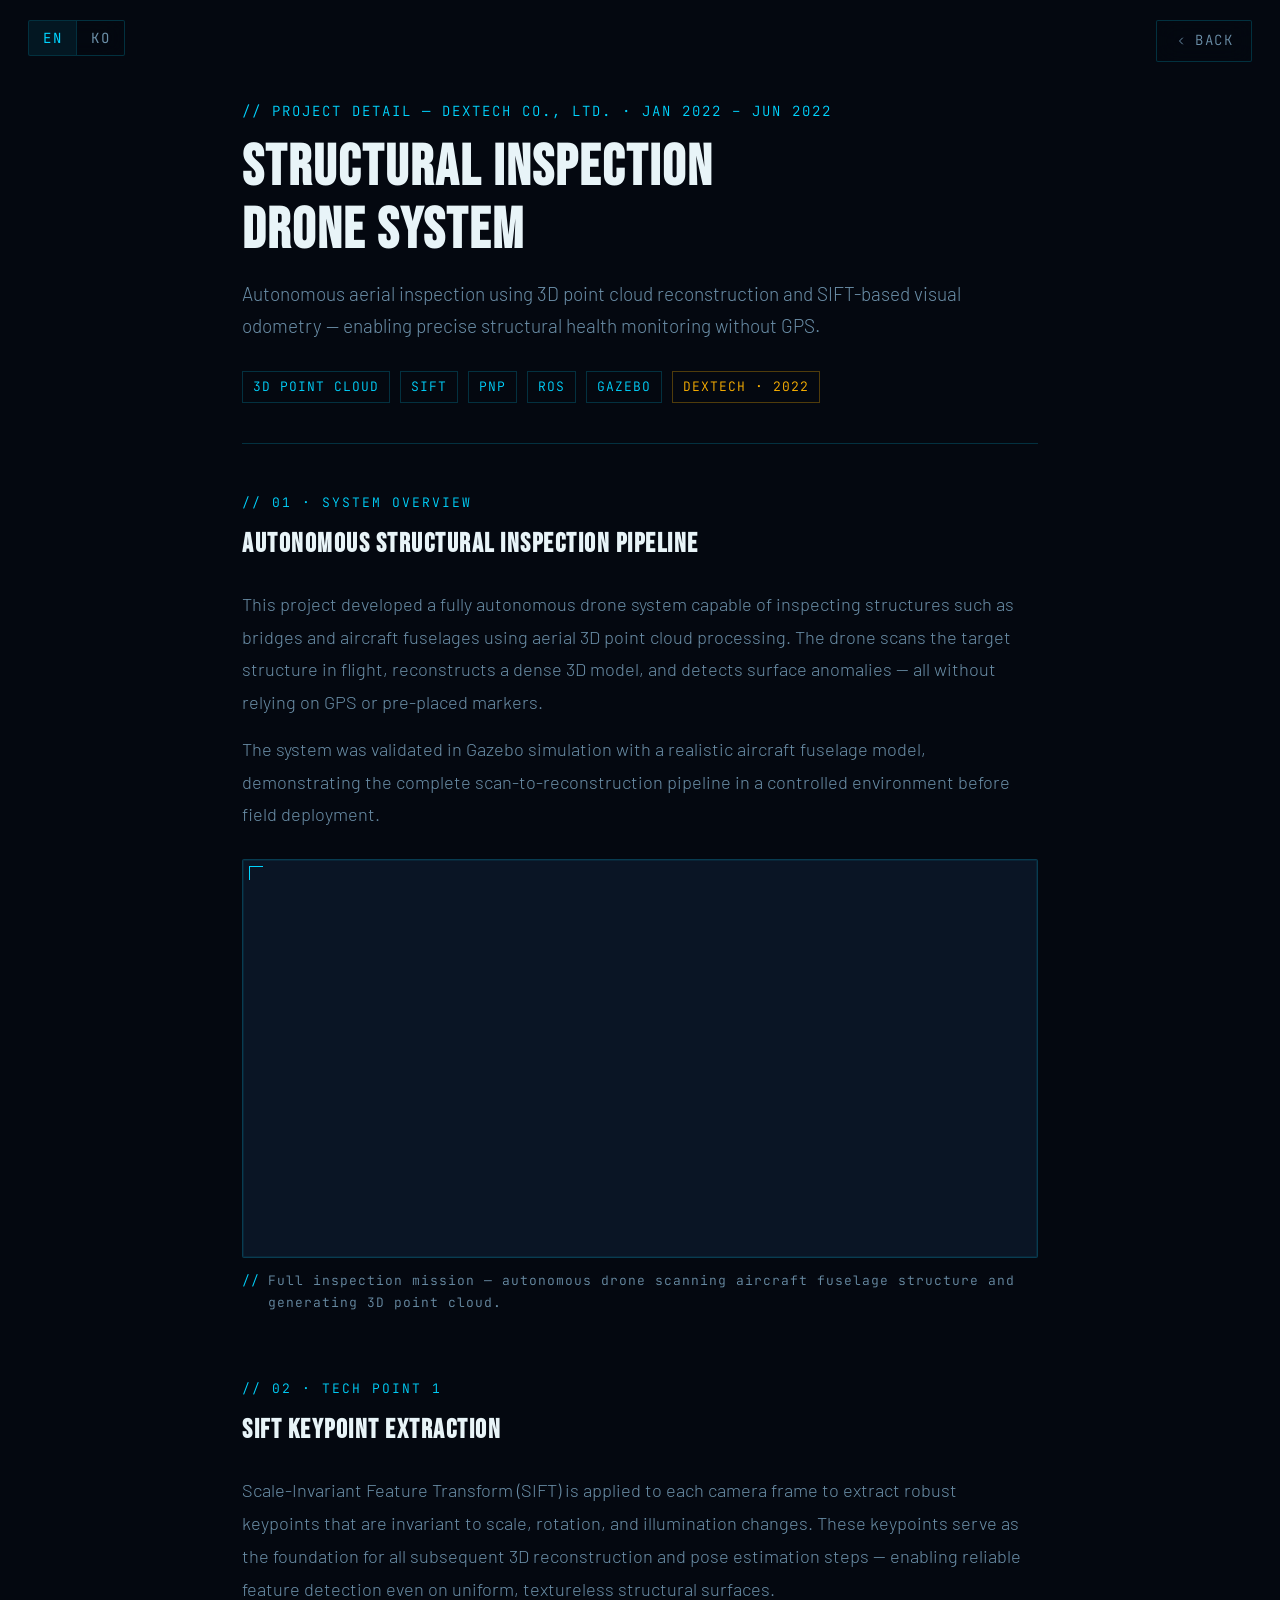
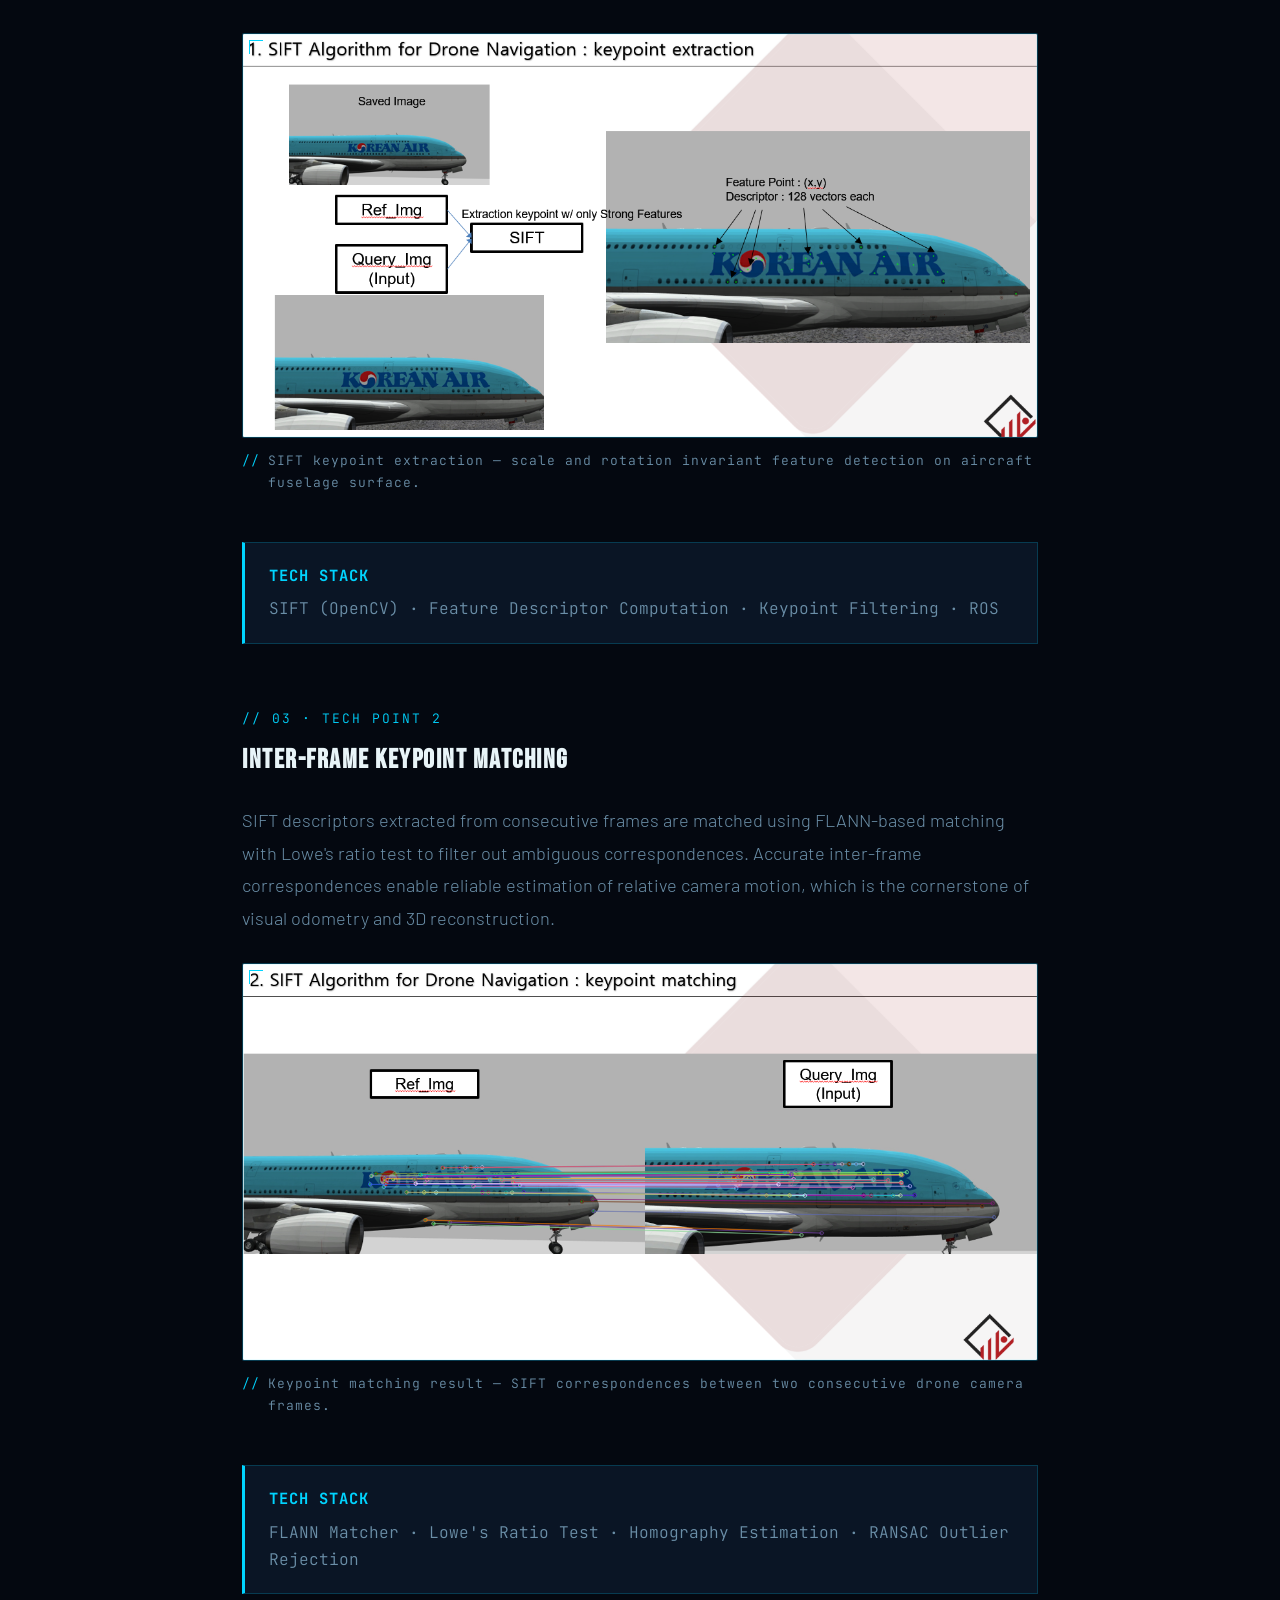
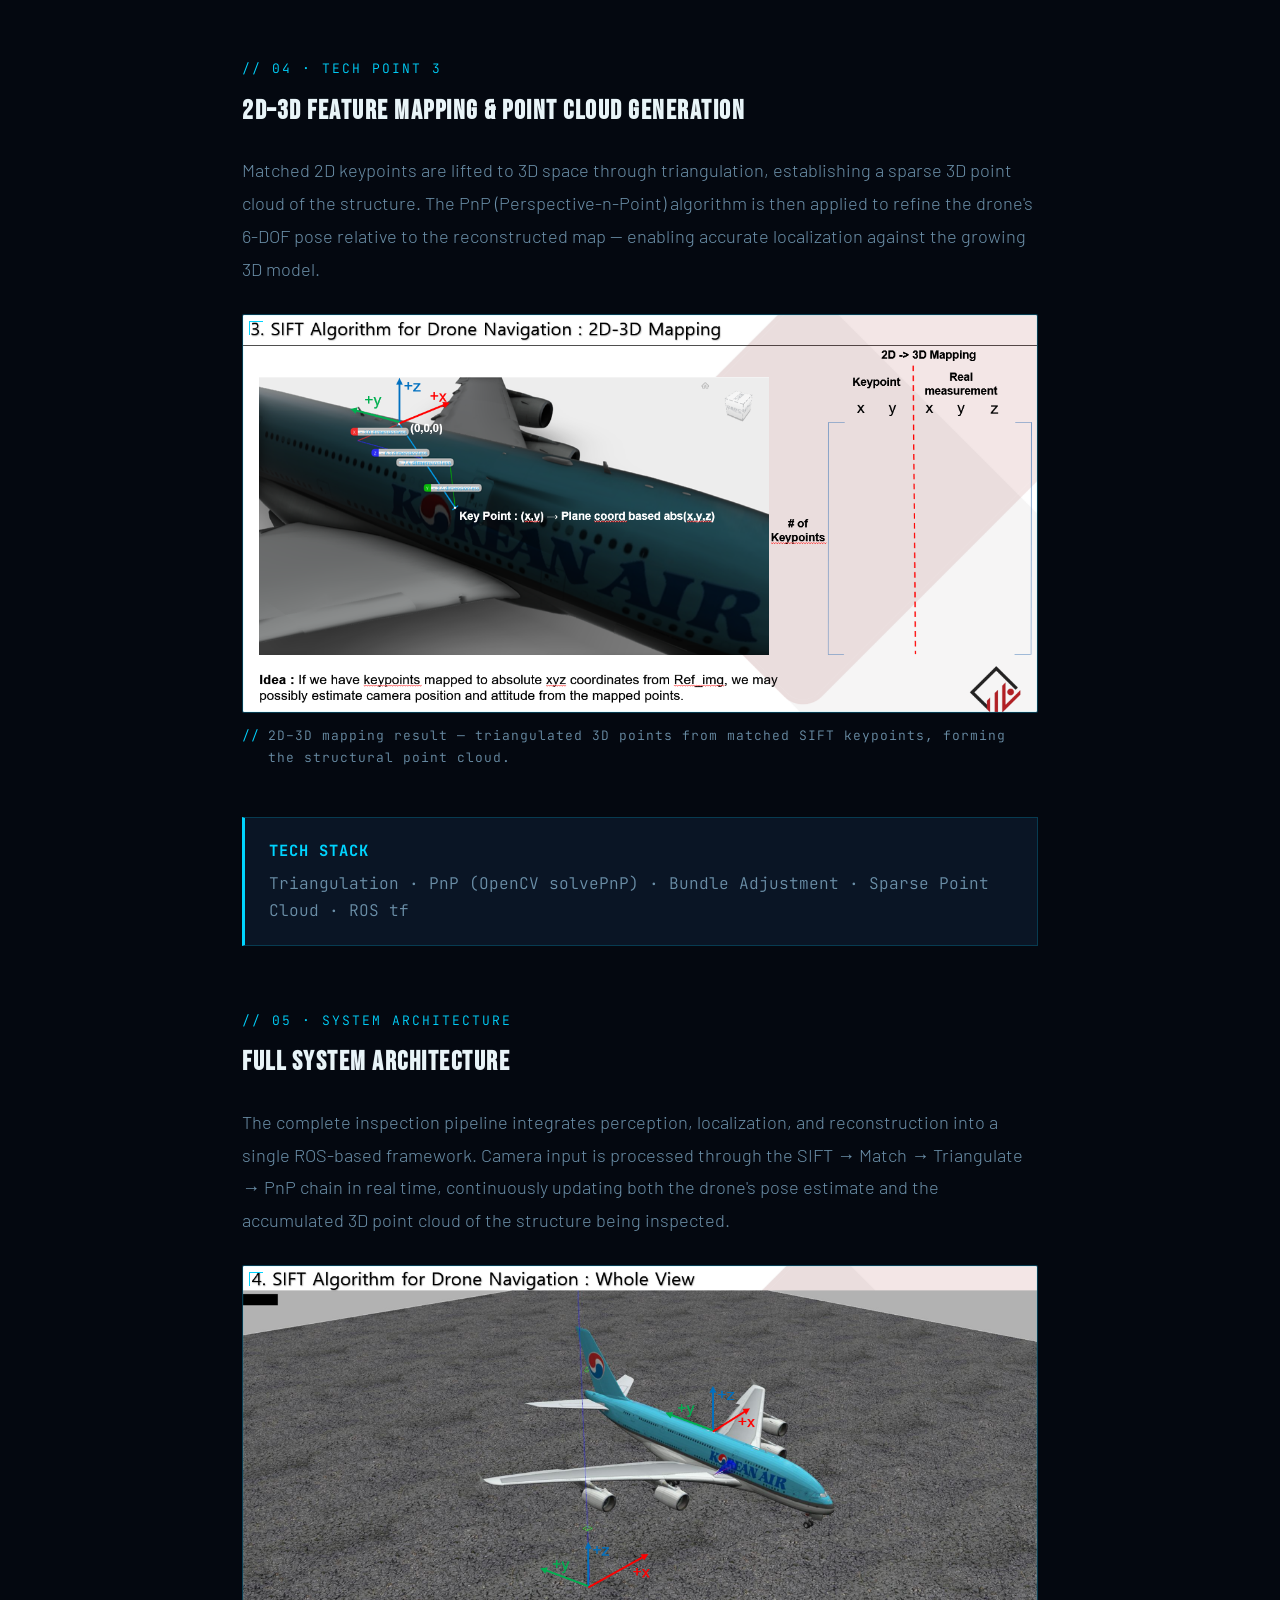
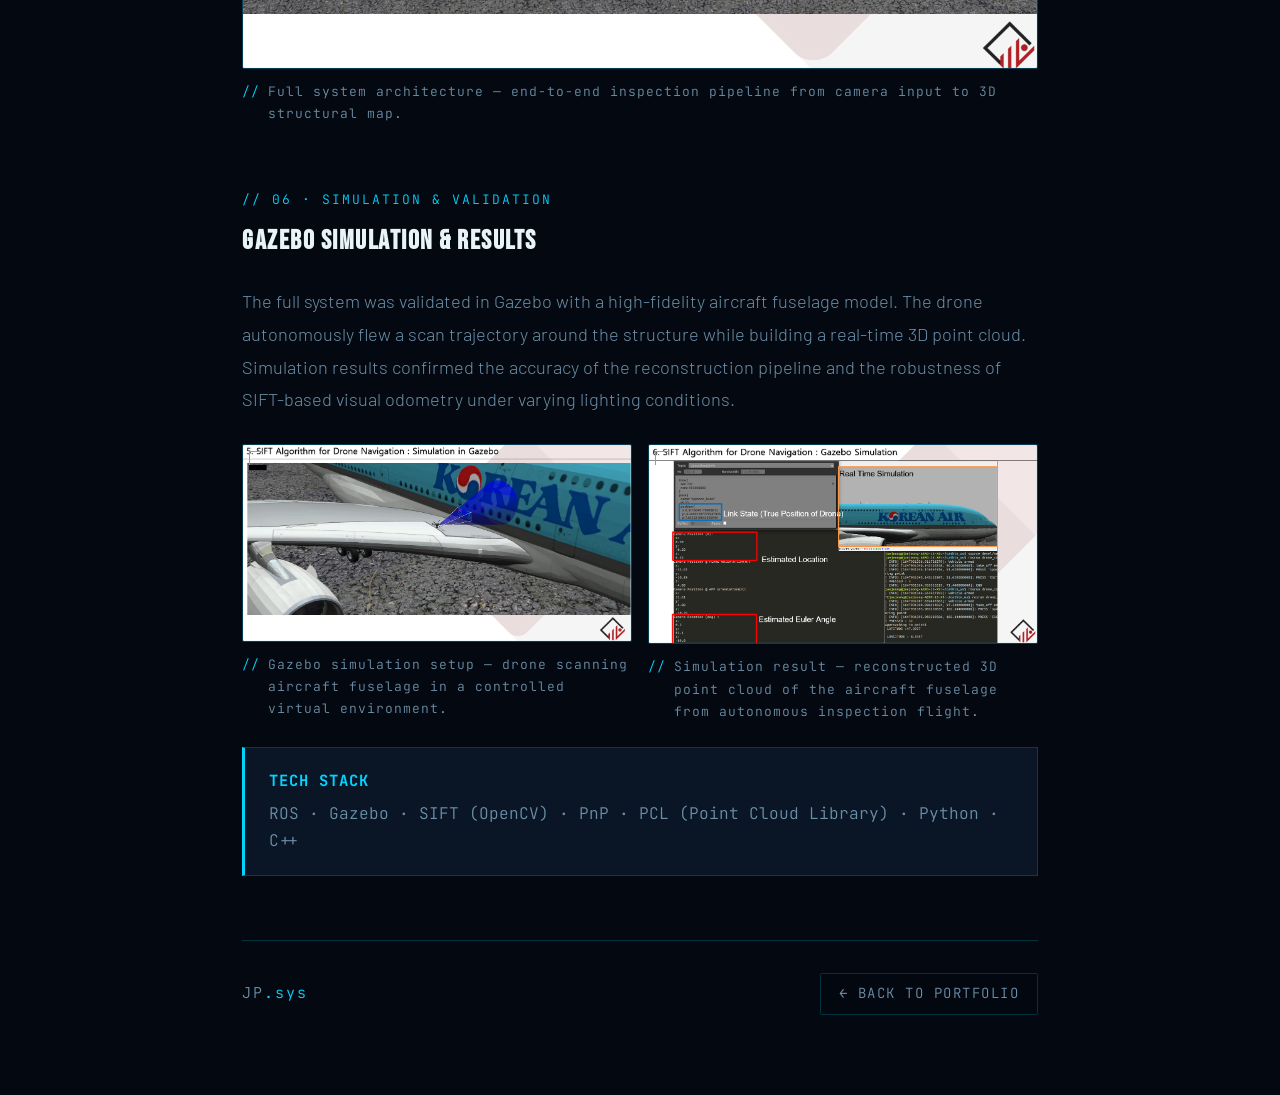
==== commit 7b4bf4b0: "Restyle skills as CV-aligned bullet lists, increase font sizes, add gmail contact" ====
--- a/projects/inspection-drone.html
+++ b/projects/inspection-drone.html
@@ -65,7 +65,7 @@
       border: 1px solid var(--border);
       border-radius: 2px;
       font-family: var(--font-mono);
-      font-size: 11px;
+      font-size: 14px;
       color: var(--text-secondary);
       letter-spacing: 1.5px;
       text-transform: uppercase;
@@ -98,7 +98,7 @@
     /* ── Header ──────────────────────────────────────────── */
     .detail-label {
       font-family: var(--font-mono);
-      font-size: 11px;
+      font-size: 14px;
       color: var(--cyan);
       letter-spacing: 2px;
       text-transform: uppercase;
@@ -106,7 +106,7 @@
     }
     .detail-title {
       font-family: var(--font-display);
-      font-size: clamp(2rem, 6vw, 3.4rem);
+      font-size: clamp(2.1875rem, 6vw, 3.5875rem);
       color: var(--text-primary);
       letter-spacing: 2px;
       line-height: 1.1;
@@ -114,7 +114,7 @@
     }
     .detail-subtitle {
       font-family: var(--font-body);
-      font-size: 1rem;
+      font-size: 1.1875rem;
       color: var(--text-secondary);
       margin-bottom: 28px;
     }
@@ -126,7 +126,7 @@
     }
     .meta-tag {
       font-family: var(--font-mono);
-      font-size: 10px;
+      font-size: 13px;
       color: var(--cyan);
       border: 1px solid var(--border);
       padding: 4px 10px;
@@ -147,7 +147,7 @@
     }
     .section-label {
       font-family: var(--font-mono);
-      font-size: 10px;
+      font-size: 13px;
       color: var(--cyan);
       letter-spacing: 2px;
       text-transform: uppercase;
@@ -155,14 +155,14 @@
     }
     .section-heading {
       font-family: var(--font-display);
-      font-size: 1.5rem;
+      font-size: 1.6875rem;
       color: var(--text-primary);
       letter-spacing: 1.5px;
       margin-bottom: 20px;
     }
     .section-body {
       color: var(--text-secondary);
-      font-size: 0.95rem;
+      font-size: 1.1375rem;
       line-height: 1.8;
     }
     .section-body p + p { margin-top: 14px; }
@@ -209,7 +209,7 @@
     .media-caption {
       margin-top: 12px;
       font-family: var(--font-mono);
-      font-size: 10px;
+      font-size: 13px;
       color: var(--text-secondary);
       letter-spacing: 1px;
       display: flex;
@@ -237,7 +237,7 @@
       padding: 20px 24px;
       margin-top: 24px;
       font-family: var(--font-mono);
-      font-size: 0.82rem;
+      font-size: 1.0075rem;
       color: var(--text-secondary);
       line-height: 1.7;
     }
@@ -245,7 +245,7 @@
       color: var(--cyan);
       display: block;
       margin-bottom: 6px;
-      font-size: 0.78rem;
+      font-size: 0.9675rem;
       letter-spacing: 1px;
       text-transform: uppercase;
     }
@@ -262,7 +262,7 @@
     }
     .footer-logo {
       font-family: var(--font-mono);
-      font-size: 12px;
+      font-size: 15px;
       color: var(--text-secondary);
       letter-spacing: 2px;
     }
@@ -284,7 +284,7 @@
     }
     .detail-lang-btn {
       font-family: var(--font-mono);
-      font-size: 11px;
+      font-size: 14px;
       letter-spacing: 1.5px;
       color: var(--text-secondary);
       background: transparent;
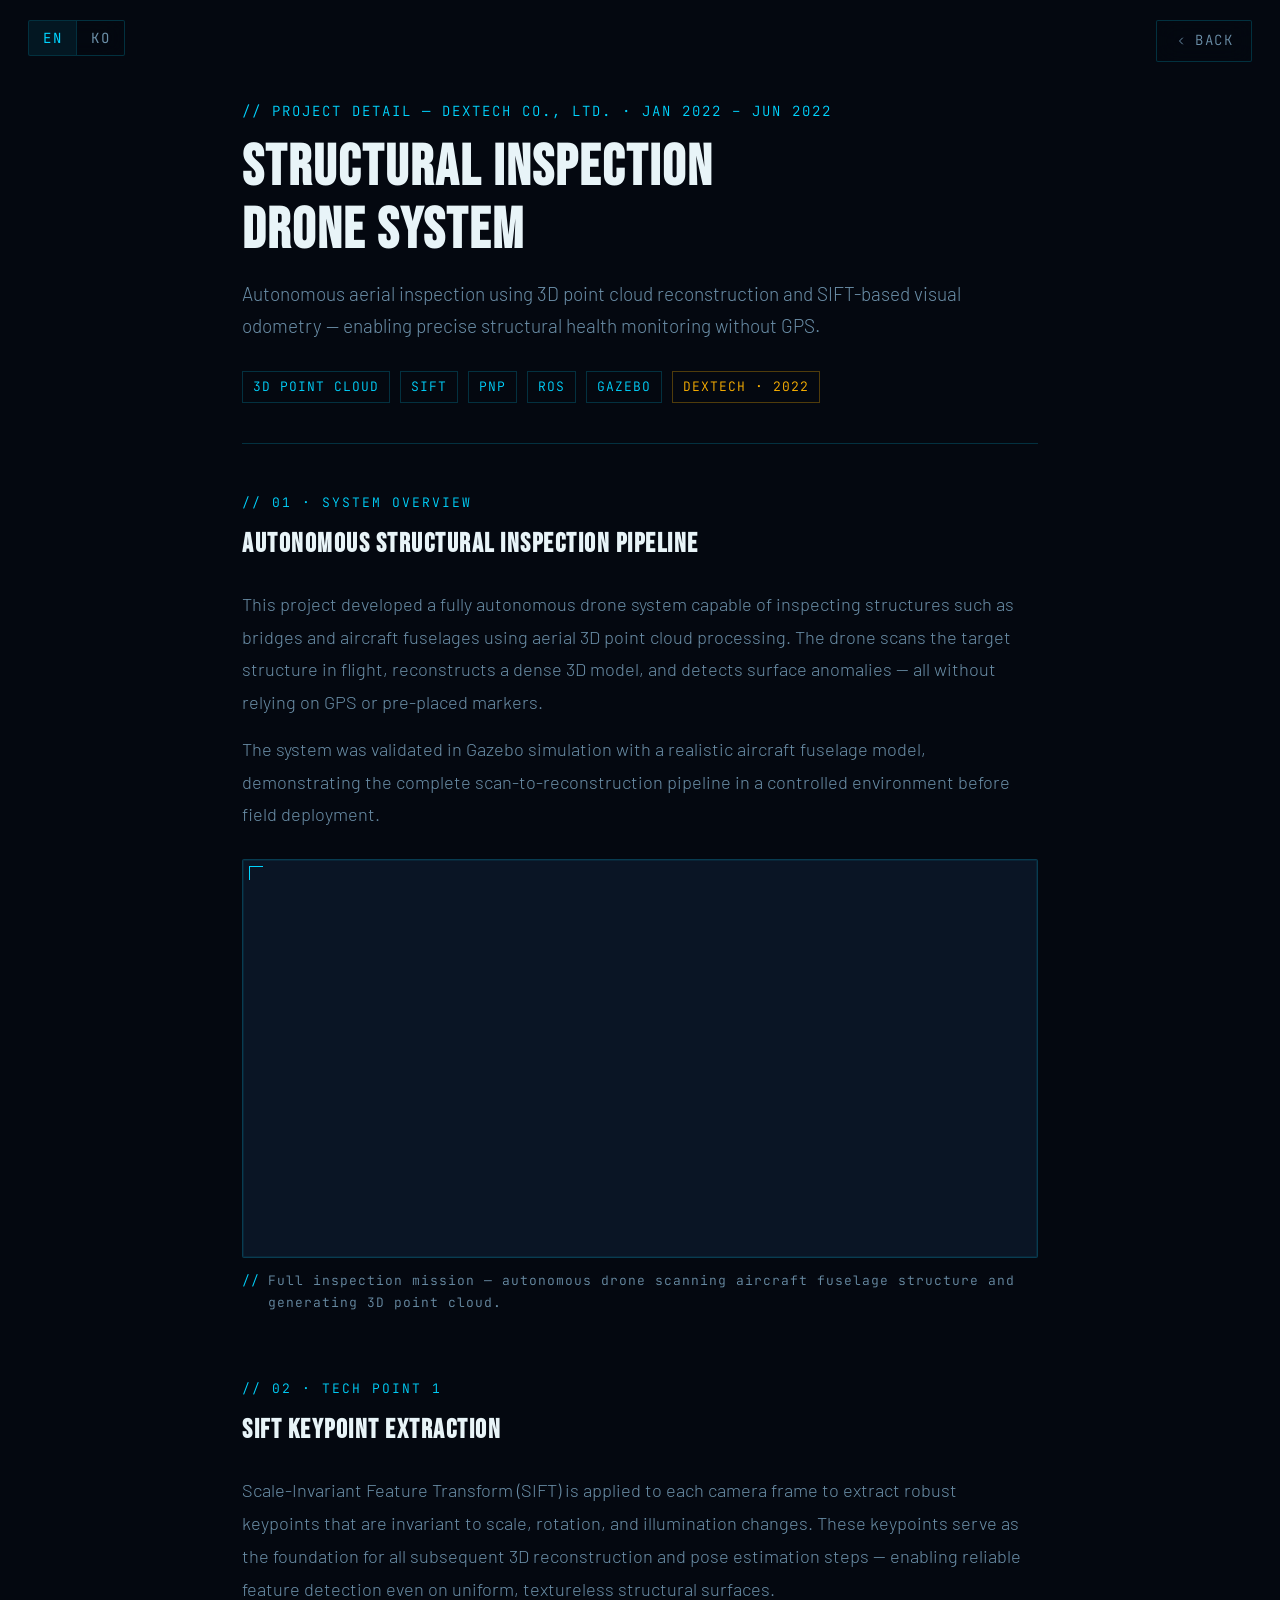
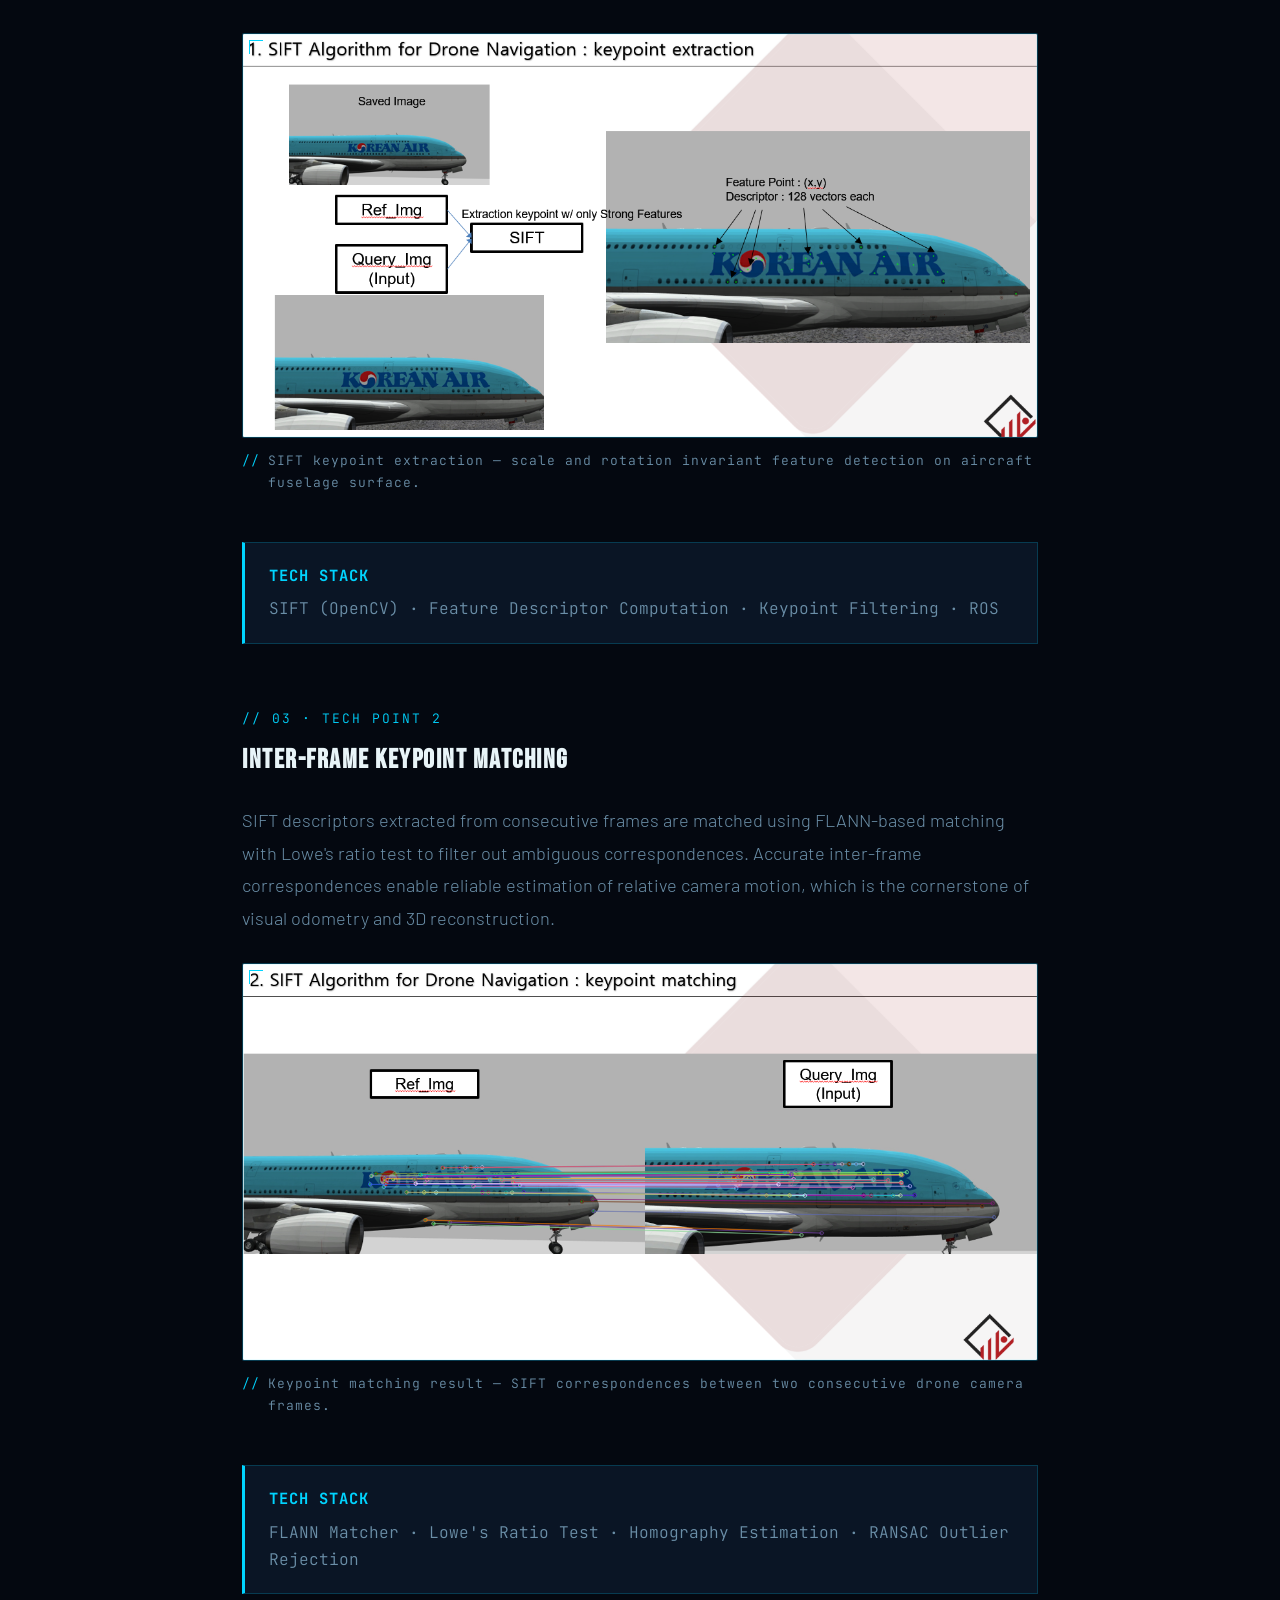
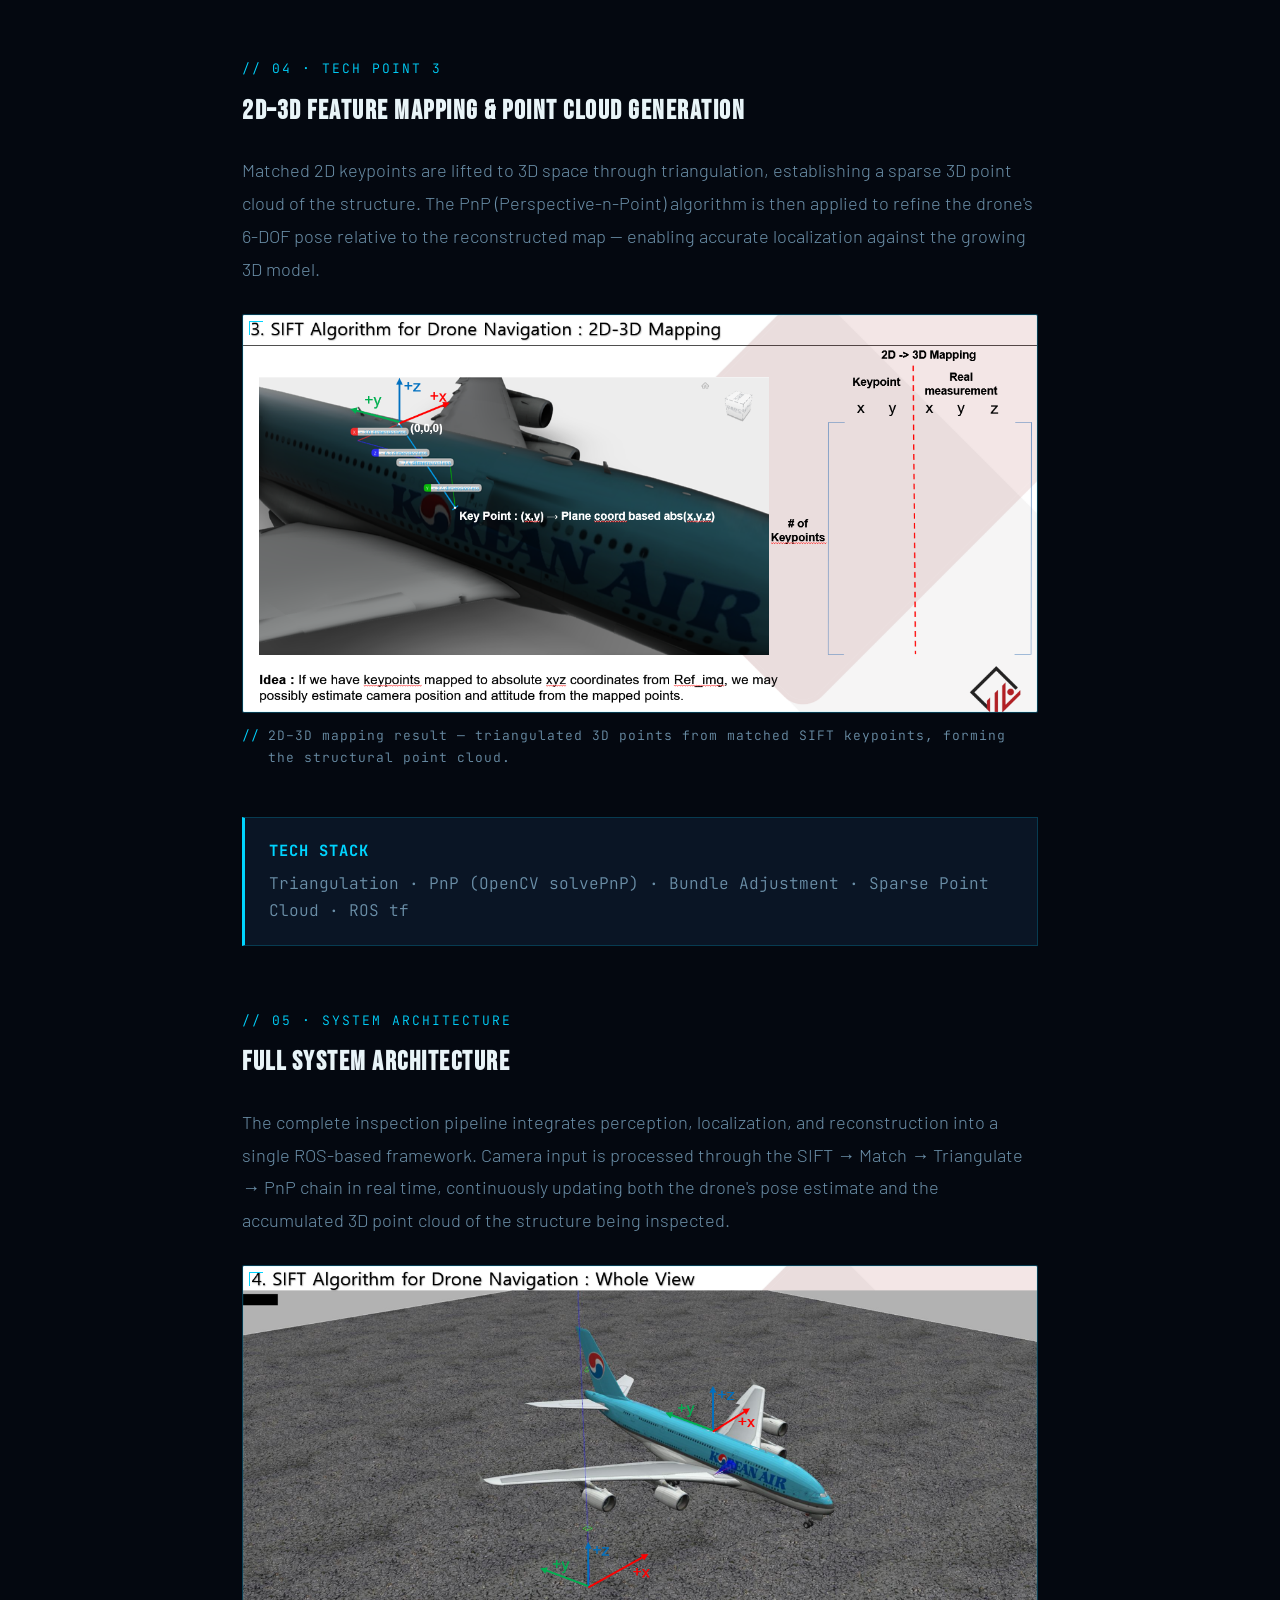
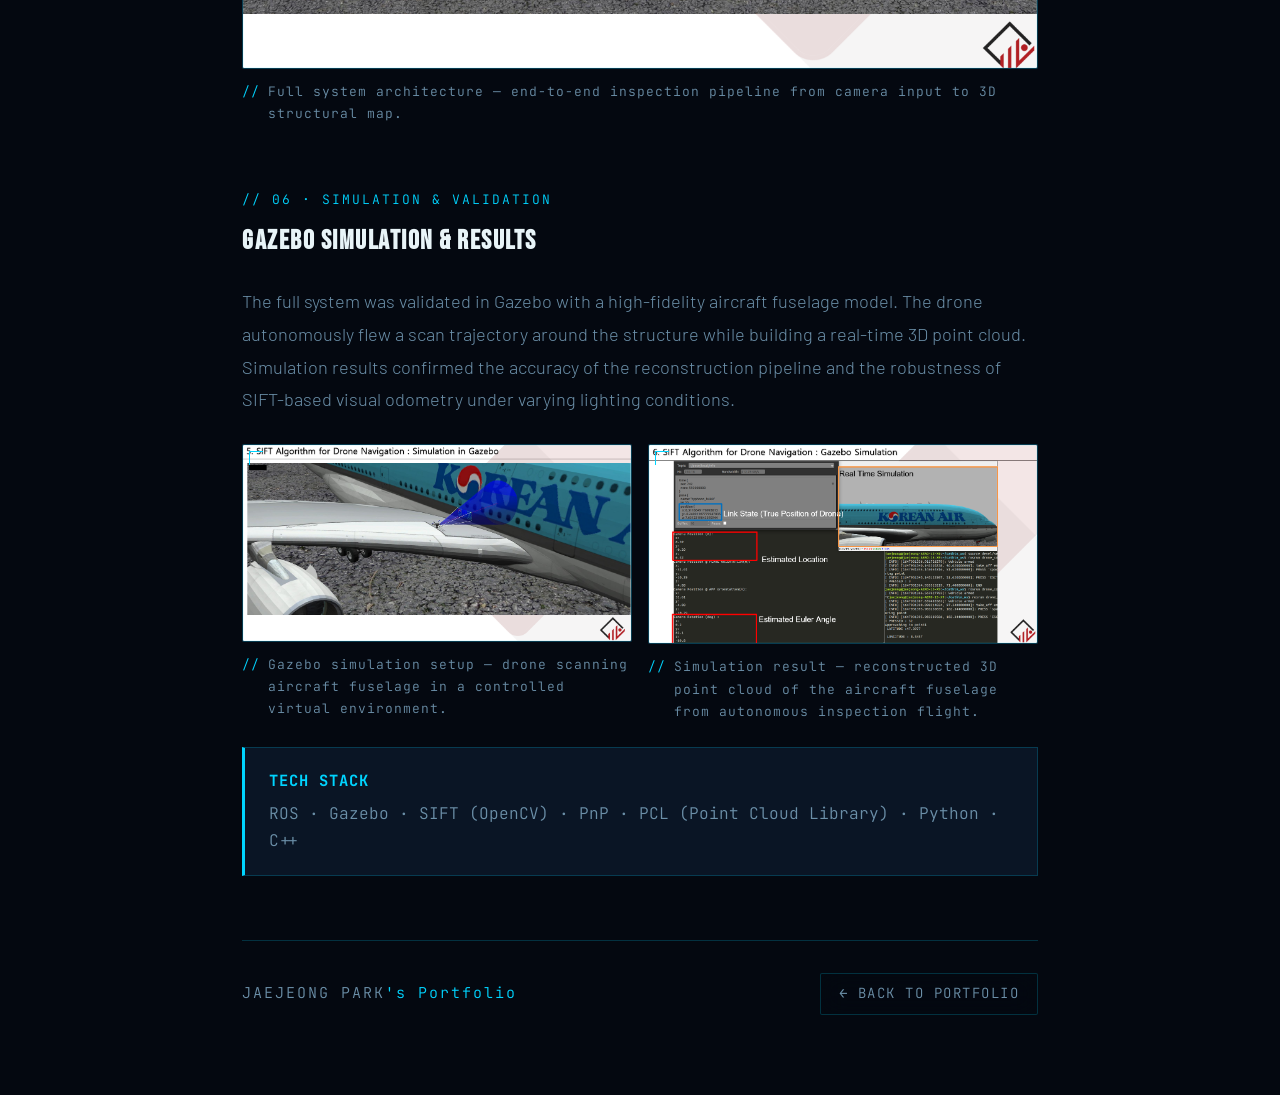
==== commit 21cbdd64: "Add ADDINEDU manipulation experience and IEEE T-RO review status - Add ADDINEDU x Pinklab work entry" ====
--- a/projects/inspection-drone.html
+++ b/projects/inspection-drone.html
@@ -537,7 +537,7 @@
 
     <!-- ── Footer ───────────────────────────────────────────── -->
     <div class="detail-footer">
-      <span class="footer-logo">JP<span>.sys</span></span>
+      <span class="footer-logo">JAEJEONG PARK<span>'s Portfolio</span></span>
       <a class="back-btn" href="../index.html#work" style="position:static;"
          data-en="← BACK TO PORTFOLIO" data-ko="← 포트폴리오로">← BACK TO PORTFOLIO</a>
     </div>
